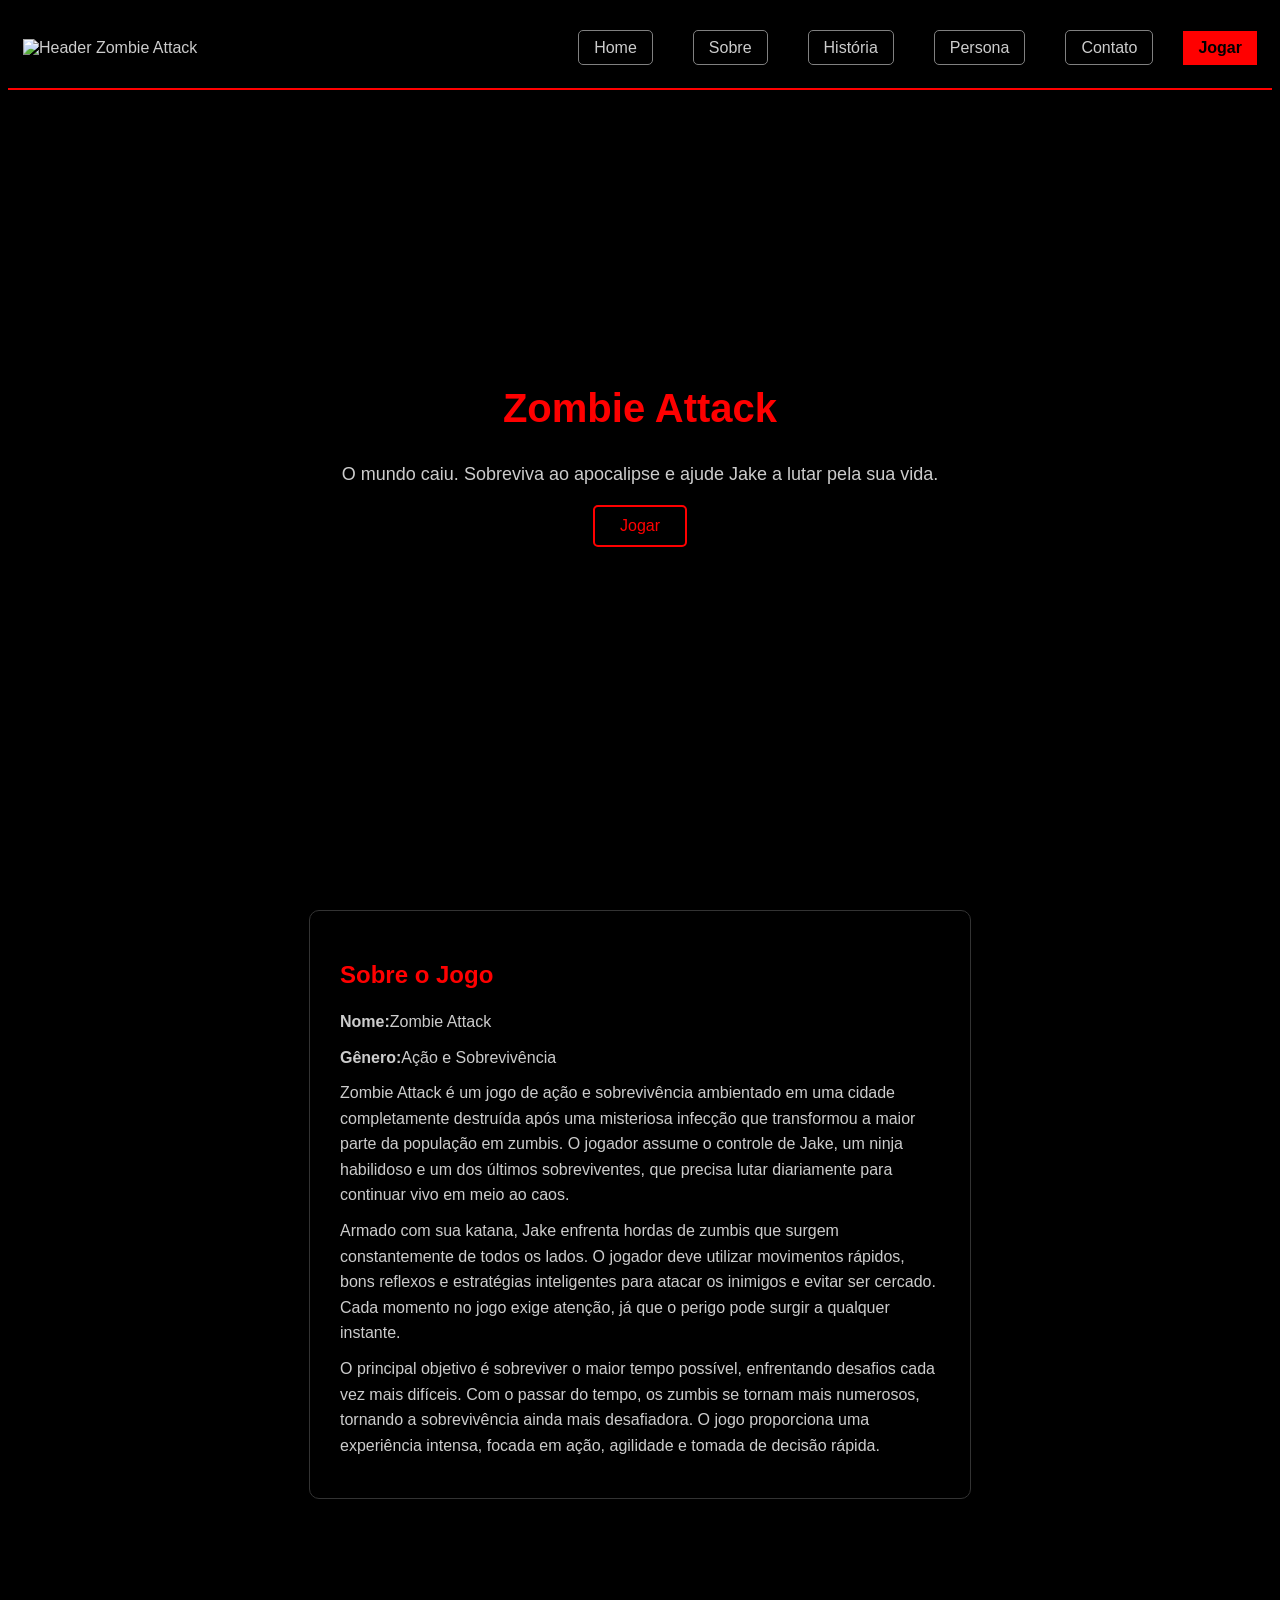
==== index.html @ d83b99c0 "Add files via upload" ====
<!DOCTYPE html>
<html lang="pt-br">
<head>
    <meta charset="UTF-8">
    <meta name="viewport" content="width=device-width, initial-scale=1.0">
    <title>Zombie Attack</title>
    <link rel="stylesheet" href="style.css">
    <link rel="icon" href="imgs/logoo4.png">
</head>
<body>
    <header>
        <nav>
            <img src="imgs/header.png" alt="Header Zombie Attack" class="logo">
            <ul>
                <li><a href="#home">Home</a></li>
                <li><a href="#sobre">Sobre</a></li>
                <li><a href="#historia">História</a></li>
                <li><a href="#persona">Persona</a></li>
                <li><a href="#contato">Contato</a></li>
            </ul>
            <a href="jogo" class="jogar">Jogar</a>
        </nav>
    </header>
    <section id="home">
        <div class="home-cont">
            <h1>Zombie Attack</h1>
            <p>O mundo caiu. Sobreviva ao apocalipse e ajude Jake a lutar pela sua vida. </p>
            <a href="#" class="bt-jogar">Jogar</a>
        </div>
    </section>
    <section id="sobre">
        <div class="sobre-cs">
            <h2>Sobre o Jogo</h2>
            <p><strong>Nome:</strong>Zombie Attack</p>
            <p><strong>Gênero:</strong>Ação e Sobrevivência</p>

            <p> Zombie Attack é um jogo de ação e sobrevivência ambientado em uma cidade completamente destruída após uma misteriosa infecção que transformou a maior parte da população em zumbis. O jogador assume o controle de Jake, um ninja habilidoso e um dos últimos sobreviventes, que precisa lutar diariamente para continuar vivo em meio ao caos.
</p>
            <p>Armado com sua katana, Jake enfrenta hordas de zumbis que surgem constantemente de todos os lados. O jogador deve utilizar movimentos rápidos, bons reflexos e estratégias inteligentes para atacar os inimigos e evitar ser cercado. Cada momento no jogo exige atenção, já que o perigo pode surgir a qualquer instante.</p>
            <p>O principal objetivo é sobreviver o maior tempo possível, enfrentando desafios cada vez mais difíceis. Com o passar do tempo, os zumbis se tornam mais numerosos, tornando a sobrevivência ainda mais desafiadora. O jogo proporciona uma experiência intensa, focada em ação, agilidade e tomada de decisão rápida.</p>
        </div>
    </section>
</body>
</html>
---- style.css ----
body {
    background-color: black;
    color: #cccccc;
    font-family: Arial, Helvetica, sans-serif;
}
nav {
    display: flex;
    justify-content: flex-end;
    padding: 20px;
    align-items: center;
    gap: 30px;
    border-bottom: 2px solid red;
    padding: 15px;
}
ul {
    display: flex;
    list-style: none;
    gap: 40px;
    padding: 0;
    align-items: center;
    list-style: none;
    margin-left: auto;

    li {
        a {
            border: 1px solid grey;
            color: #cccccc;
            text-decoration: none;
            padding: 8px 15px;
            border-radius: 5px;

            transition: 0.3s;
        }
    }
}

.jogar {
    text-decoration: none;
    color: black;
    font-family: Arial, Helvetica, sans-serif;
    border: none;
    background-color: red;
    padding: 8px 15px;
    font-weight: bold;
    transition: 0.3s;
    
}
.jogar:hover {
    background-color: red;
    transform: scale(1.5);
    box-shadow: 0 0 15px red;
    transform: scale(1.1);

}
.logo {
    width: 15%;
}

ul li a:hover {
    background-color: red;
    color: black;
    box-shadow: 0 0 10px red;
}

#home {
    display: flex;
    justify-content: center;
    align-items: center;
    text-align: center;
    background-color: black;
    height: 80vh;
}
.home-cont h1 {
    font-size: 40px;
    color: red;
}
.home-cont p {
    color: #ccc;
    margin: 20px 0;
    font-size: 18px;
}

.bt-jogar {
    display: inline-block;
    padding: 10px 25px;
    color: red;
    border: 2px solid red;
    text-decoration: none;
    border-radius: 5px;
    transition: 0.3s;
}
 
.bt-jogar:hover {
    background-color: red;
    color: black;
    box-shadow: 0 0 15px red;

}

#sobre {
    padding: 100px 20px;
    display: flex;
    justify-content: center;
}

.sobre-cs {
    max-width: 600px;
    background-color: black;
    padding: 30px;
    border-radius: 10px;
    border: 1px solid #333;
}

.sobre-cs h2 {
    color: red;
    margin-bottom: 20px;
}
.sobre-cs p {
    color: #ccc;
    margin: 10px 0;
    line-height: 1.6;
}
.sobre-cs:hover {
    border: 1px solid red;
    transition: 0.3s;
}
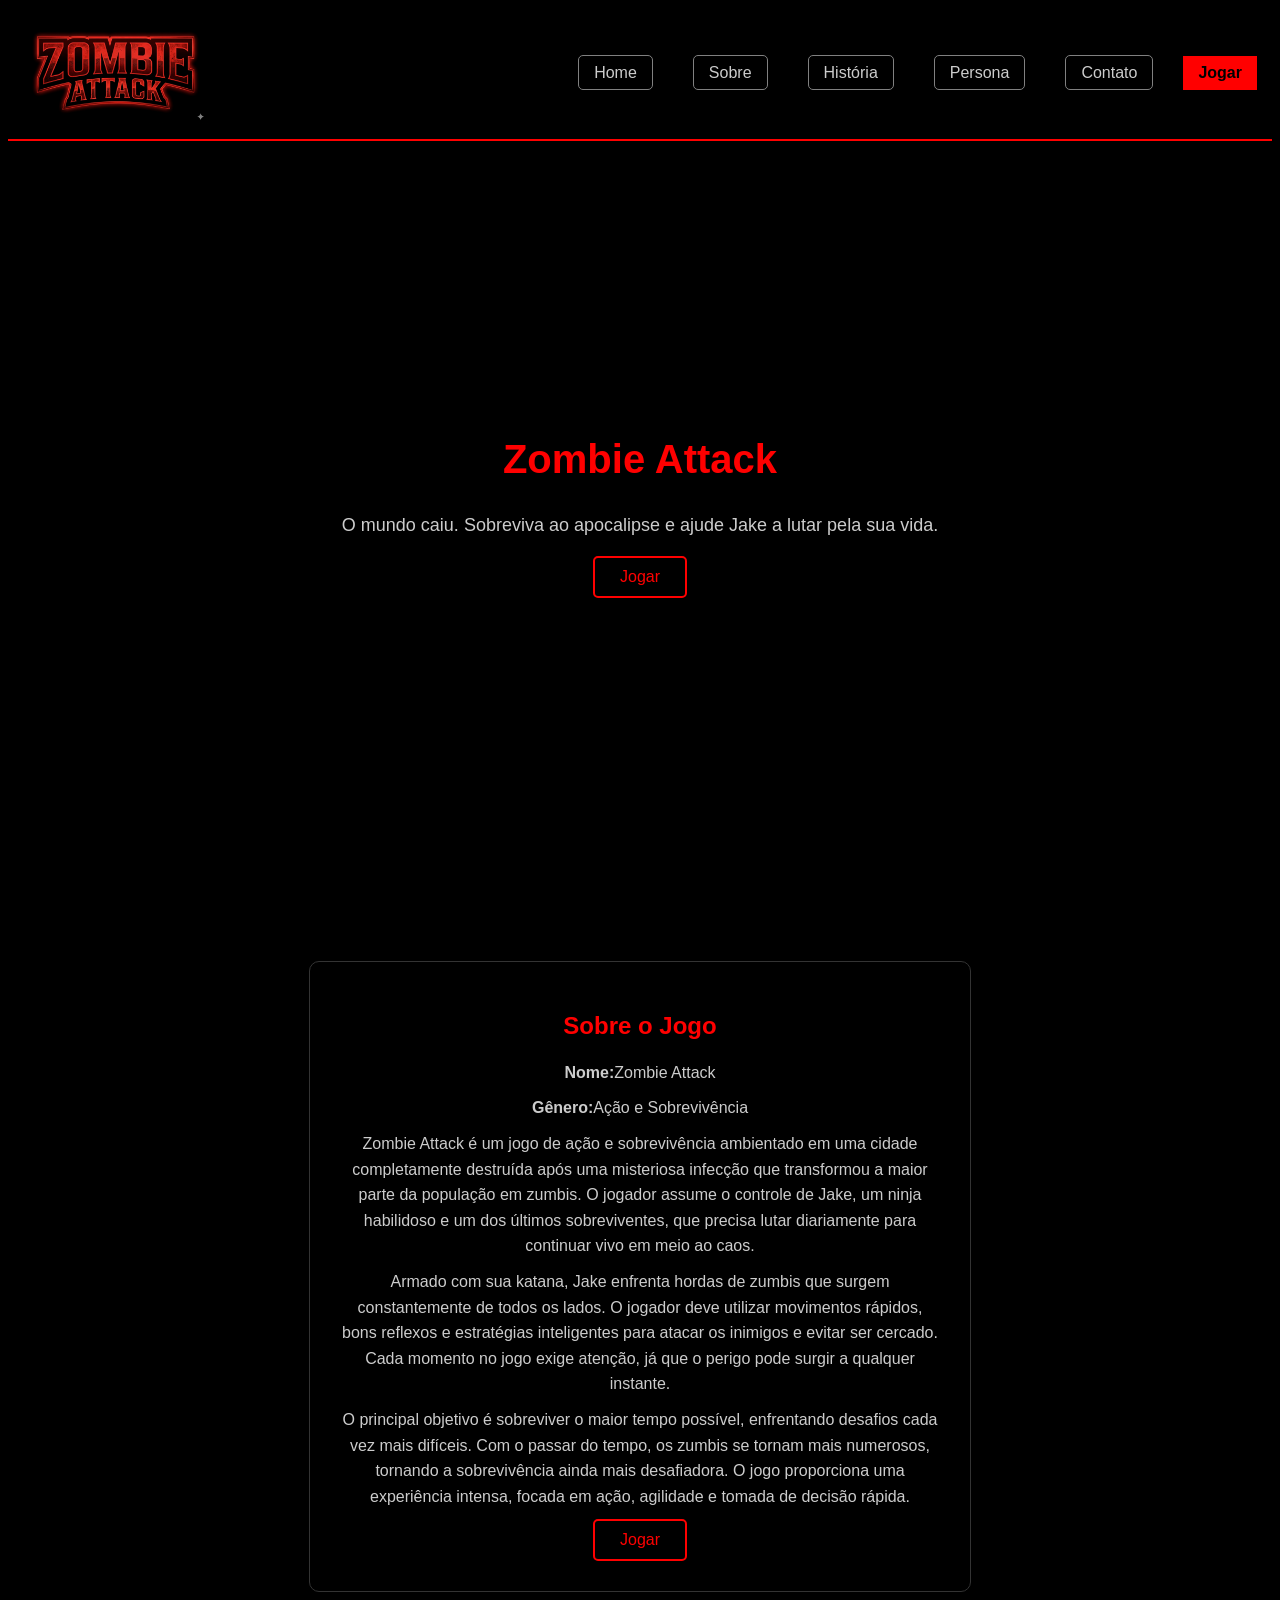
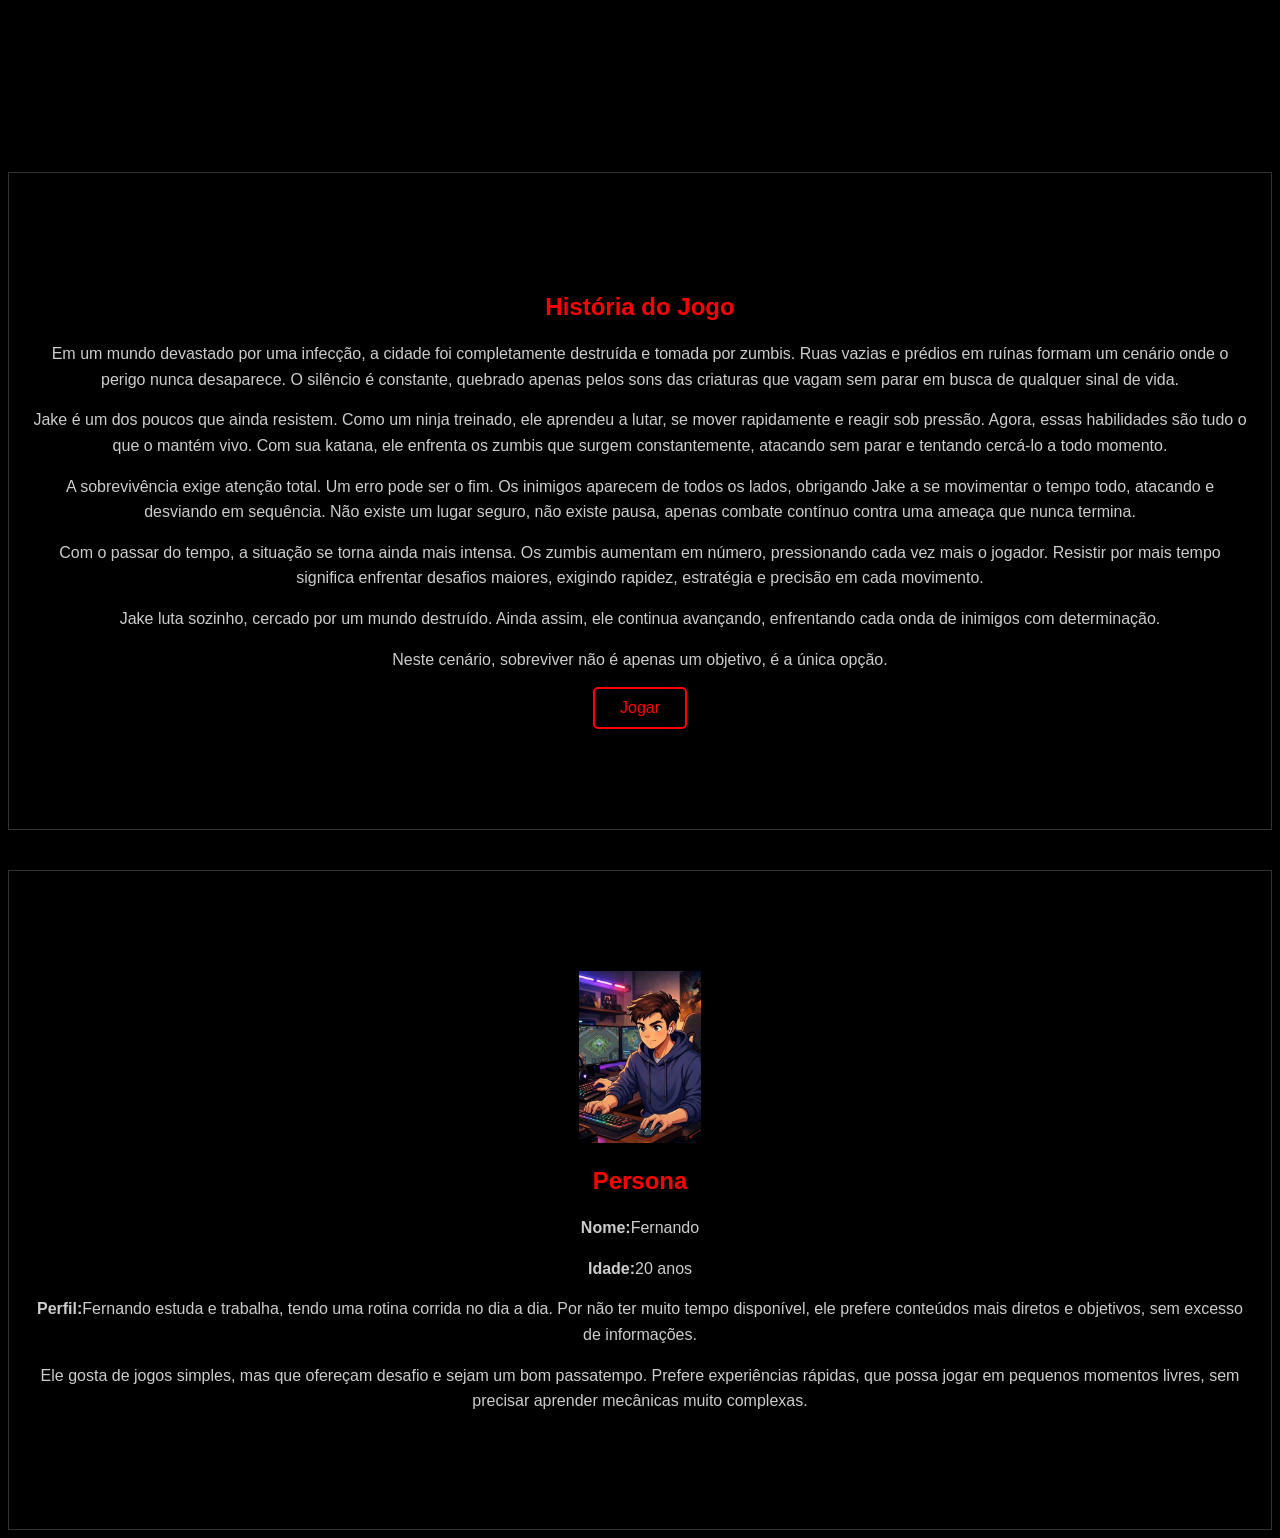
==== commit 49ebf05b: "primeiro commit" ====
--- a/index.html
+++ b/index.html
@@ -1,44 +1,70 @@
-<!DOCTYPE html>
-<html lang="pt-br">
-<head>
-    <meta charset="UTF-8">
-    <meta name="viewport" content="width=device-width, initial-scale=1.0">
-    <title>Zombie Attack</title>
-    <link rel="stylesheet" href="style.css">
-    <link rel="icon" href="imgs/logoo4.png">
-</head>
-<body>
-    <header>
-        <nav>
-            <img src="imgs/header.png" alt="Header Zombie Attack" class="logo">
-            <ul>
-                <li><a href="#home">Home</a></li>
-                <li><a href="#sobre">Sobre</a></li>
-                <li><a href="#historia">História</a></li>
-                <li><a href="#persona">Persona</a></li>
-                <li><a href="#contato">Contato</a></li>
-            </ul>
-            <a href="jogo" class="jogar">Jogar</a>
-        </nav>
-    </header>
-    <section id="home">
-        <div class="home-cont">
-            <h1>Zombie Attack</h1>
-            <p>O mundo caiu. Sobreviva ao apocalipse e ajude Jake a lutar pela sua vida. </p>
-            <a href="#" class="bt-jogar">Jogar</a>
-        </div>
-    </section>
-    <section id="sobre">
-        <div class="sobre-cs">
-            <h2>Sobre o Jogo</h2>
-            <p><strong>Nome:</strong>Zombie Attack</p>
-            <p><strong>Gênero:</strong>Ação e Sobrevivência</p>
-
-            <p> Zombie Attack é um jogo de ação e sobrevivência ambientado em uma cidade completamente destruída após uma misteriosa infecção que transformou a maior parte da população em zumbis. O jogador assume o controle de Jake, um ninja habilidoso e um dos últimos sobreviventes, que precisa lutar diariamente para continuar vivo em meio ao caos.
-</p>
-            <p>Armado com sua katana, Jake enfrenta hordas de zumbis que surgem constantemente de todos os lados. O jogador deve utilizar movimentos rápidos, bons reflexos e estratégias inteligentes para atacar os inimigos e evitar ser cercado. Cada momento no jogo exige atenção, já que o perigo pode surgir a qualquer instante.</p>
-            <p>O principal objetivo é sobreviver o maior tempo possível, enfrentando desafios cada vez mais difíceis. Com o passar do tempo, os zumbis se tornam mais numerosos, tornando a sobrevivência ainda mais desafiadora. O jogo proporciona uma experiência intensa, focada em ação, agilidade e tomada de decisão rápida.</p>
-        </div>
-    </section>
-</body>
+<!DOCTYPE html>
+<html lang="pt-br">
+<head>
+    <meta charset="UTF-8">
+    <meta name="viewport" content="width=device-width, initial-scale=1.0">
+    <title>Zombie Attack</title>
+    <link rel="stylesheet" href="style.css">
+    <link rel="icon" href="imgs/logoo4.png">
+</head>
+<body>
+    <header>
+        <nav>
+            <img src="imgs/header.png" alt="Header Zombie Attack" class="logo">
+            <ul>
+                <li><a href="#home">Home</a></li>
+                <li><a href="#sobre">Sobre</a></li>
+                <li><a href="#historia">História</a></li>
+                <li><a href="#persona">Persona</a></li>
+                <li><a href="#contato">Contato</a></li>
+            </ul>
+            <a href="jogo" class="jogar">Jogar</a>
+        </nav>
+    </header>
+    <section id="home">
+        <div class="home-cont">
+            <h1>Zombie Attack</h1>
+            <p>O mundo caiu. Sobreviva ao apocalipse e ajude Jake a lutar pela sua vida. </p>
+            <a href="#" class="bt-jogar">Jogar</a>
+        </div>
+    </section>
+    <section id="sobre">
+        <div class="sobre-cs">
+            <h2>Sobre o Jogo</h2>
+            <p><strong>Nome:</strong>Zombie Attack</p>
+            <p><strong>Gênero:</strong>Ação e Sobrevivência</p>
+
+            <p> Zombie Attack é um jogo de ação e sobrevivência ambientado em uma cidade completamente destruída após uma misteriosa infecção que transformou a maior parte da população em zumbis. O jogador assume o controle de Jake, um ninja habilidoso e um dos últimos sobreviventes, que precisa lutar diariamente para continuar vivo em meio ao caos.
+</p>
+            <p>Armado com sua katana, Jake enfrenta hordas de zumbis que surgem constantemente de todos os lados. O jogador deve utilizar movimentos rápidos, bons reflexos e estratégias inteligentes para atacar os inimigos e evitar ser cercado. Cada momento no jogo exige atenção, já que o perigo pode surgir a qualquer instante.</p>
+            <p>O principal objetivo é sobreviver o maior tempo possível, enfrentando desafios cada vez mais difíceis. Com o passar do tempo, os zumbis se tornam mais numerosos, tornando a sobrevivência ainda mais desafiadora. O jogo proporciona uma experiência intensa, focada em ação, agilidade e tomada de decisão rápida.</p>
+            <a href="#" class="bt-jogar">Jogar</a>
+        </div>
+        </section>
+        <section id="historia">
+            <div class="historia-cont">
+                <h2>História do Jogo</h2>
+                <p>Em um mundo devastado por uma infecção, a cidade foi completamente destruída e tomada por zumbis. Ruas vazias e prédios em ruínas formam um cenário onde o perigo nunca desaparece. O silêncio é constante, quebrado apenas pelos sons das criaturas que vagam sem parar em busca de qualquer sinal de vida.</p>
+                <p>Jake é um dos poucos que ainda resistem. Como um ninja treinado, ele aprendeu a lutar, se mover rapidamente e reagir sob pressão. Agora, essas habilidades são tudo o que o mantém vivo. Com sua katana, ele enfrenta os zumbis que surgem constantemente, atacando sem parar e tentando cercá-lo a todo momento.</p>
+                <p>A sobrevivência exige atenção total. Um erro pode ser o fim. Os inimigos aparecem de todos os lados, obrigando Jake a se movimentar o tempo todo, atacando e desviando em sequência. Não existe um lugar seguro, não existe pausa, apenas combate contínuo contra uma ameaça que nunca termina.</p>
+                <p>Com o passar do tempo, a situação se torna ainda mais intensa. Os zumbis aumentam em número, pressionando cada vez mais o jogador. Resistir por mais tempo significa enfrentar desafios maiores, exigindo rapidez, estratégia e precisão em cada movimento.</p>
+                <p>Jake luta sozinho, cercado por um mundo destruído. Ainda assim, ele continua avançando, enfrentando cada onda de inimigos com determinação.</p>
+                <p>Neste cenário, sobreviver não é apenas um objetivo, é a única opção.</p>
+                <a href="#" class="bt-jogar">Jogar</a>
+            </div>
+        </section>
+
+        <section id="persona">
+            <div class="persona-cont">
+                <img src="imgs/persona.jpeg" alt="Foto da Persona">
+                <h2>Persona</h2>
+
+                <p><strong>Nome:</strong>Fernando</p>
+                <p><strong>Idade:</strong>20 anos</p>
+                <p><strong>Perfil:</strong>Fernando estuda e trabalha, tendo uma rotina corrida no dia a dia. Por não ter muito tempo disponível, ele prefere conteúdos mais diretos e objetivos, sem excesso de informações.</p>
+                <p>Ele gosta de jogos simples, mas que ofereçam desafio e sejam um bom passatempo. Prefere experiências rápidas, que possa jogar em pequenos momentos livres, sem precisar aprender mecânicas muito complexas.</p>
+            </div>
+        </section>
+    
+</body>
 </html>
--- a/style.css
+++ b/style.css
@@ -1,126 +1,173 @@
-body {
-    background-color: black;
-    color: #cccccc;
-    font-family: Arial, Helvetica, sans-serif;
-}
-nav {
-    display: flex;
-    justify-content: flex-end;
-    padding: 20px;
-    align-items: center;
-    gap: 30px;
-    border-bottom: 2px solid red;
-    padding: 15px;
-}
-ul {
-    display: flex;
-    list-style: none;
-    gap: 40px;
-    padding: 0;
-    align-items: center;
-    list-style: none;
-    margin-left: auto;
-
-    li {
-        a {
-            border: 1px solid grey;
-            color: #cccccc;
-            text-decoration: none;
-            padding: 8px 15px;
-            border-radius: 5px;
-
-            transition: 0.3s;
-        }
-    }
-}
-
-.jogar {
-    text-decoration: none;
-    color: black;
-    font-family: Arial, Helvetica, sans-serif;
-    border: none;
-    background-color: red;
-    padding: 8px 15px;
-    font-weight: bold;
-    transition: 0.3s;
-    
-}
-.jogar:hover {
-    background-color: red;
-    transform: scale(1.5);
-    box-shadow: 0 0 15px red;
-    transform: scale(1.1);
-
-}
-.logo {
-    width: 15%;
-}
-
-ul li a:hover {
-    background-color: red;
-    color: black;
-    box-shadow: 0 0 10px red;
-}
-
-#home {
-    display: flex;
-    justify-content: center;
-    align-items: center;
-    text-align: center;
-    background-color: black;
-    height: 80vh;
-}
-.home-cont h1 {
-    font-size: 40px;
-    color: red;
-}
-.home-cont p {
-    color: #ccc;
-    margin: 20px 0;
-    font-size: 18px;
-}
-
-.bt-jogar {
-    display: inline-block;
-    padding: 10px 25px;
-    color: red;
-    border: 2px solid red;
-    text-decoration: none;
-    border-radius: 5px;
-    transition: 0.3s;
-}
- 
-.bt-jogar:hover {
-    background-color: red;
-    color: black;
-    box-shadow: 0 0 15px red;
-
-}
-
-#sobre {
-    padding: 100px 20px;
-    display: flex;
-    justify-content: center;
-}
-
-.sobre-cs {
-    max-width: 600px;
-    background-color: black;
-    padding: 30px;
-    border-radius: 10px;
-    border: 1px solid #333;
-}
-
-.sobre-cs h2 {
-    color: red;
-    margin-bottom: 20px;
-}
-.sobre-cs p {
-    color: #ccc;
-    margin: 10px 0;
-    line-height: 1.6;
-}
-.sobre-cs:hover {
-    border: 1px solid red;
-    transition: 0.3s;
-}+body {
+    background-color: black;
+    color: #cccccc;
+    font-family: Arial, Helvetica, sans-serif;
+}
+nav {
+    display: flex;
+    justify-content: flex-end;
+    padding: 20px;
+    align-items: center;
+    gap: 30px;
+    border-bottom: 2px solid red;
+    padding: 15px;
+}
+ul {
+    display: flex;
+    list-style: none;
+    gap: 40px;
+    padding: 0;
+    align-items: center;
+    list-style: none;
+    margin-left: auto;
+
+    li {
+        a {
+            border: 1px solid grey;
+            color: #cccccc;
+            text-decoration: none;
+            padding: 8px 15px;
+            border-radius: 5px;
+
+            transition: 0.3s;
+        }
+    }
+}
+
+.jogar {
+    text-decoration: none;
+    color: black;
+    font-family: Arial, Helvetica, sans-serif;
+    border: none;
+    background-color: red;
+    padding: 8px 15px;
+    font-weight: bold;
+    transition: 0.3s;
+    
+}
+.jogar:hover {
+    background-color: red;
+    transform: scale(1.5);
+    box-shadow: 0 0 15px red;
+    transform: scale(1.1);
+
+}
+.logo {
+    width: 15%;
+}
+
+ul li a:hover {
+    background-color: red;
+    color: black;
+    box-shadow: 0 0 10px red;
+}
+
+#home {
+    display: flex;
+    justify-content: center;
+    align-items: center;
+    text-align: center;
+    background-color: black;
+    height: 80vh;
+}
+.home-cont h1 {
+    font-size: 40px;
+    color: red;
+}
+.home-cont p {
+    color: #ccc;
+    margin: 20px 0;
+    font-size: 18px;
+}
+
+.bt-jogar {
+    display: inline-block;
+    padding: 10px 25px;
+    color: red;
+    border: 2px solid red;
+    text-decoration: none;
+    border-radius: 5px;
+    transition: 0.3s;
+}
+ 
+.bt-jogar:hover {
+    background-color: red;
+    color: black;
+    box-shadow: 0 0 15px red;
+
+}
+
+#sobre {
+    padding: 100px 20px;
+    display: flex;
+    flex-direction: column;
+    justify-content: center;
+    text-align: center;
+    align-items: center;
+}
+
+.sobre-cs {
+    max-width: 600px;
+    background-color: black;
+    padding: 30px;
+    border-radius: 10px;
+    border: 1px solid #333;
+    margin-bottom: 40px;
+}
+
+.sobre-cs h2 {
+    color: red;
+    margin-bottom: 20px;
+}
+.sobre-cs p {
+    color: #ccc;
+    margin: 10px 0;
+    line-height: 1.6;
+}
+.sobre-cs:hover {
+    border: 1px solid red;
+    transition: 0.3s;
+}
+
+#historia {
+    padding: 100px 20px;
+    text-align: center;
+    border-top: 1px solid #333;
+    border: 1px solid #333;
+    transition: 0.3s;
+    margin-top: 40px;
+}
+#historia h2 {
+    color: red;
+}
+#historia p {
+    color: #ccc;
+    margin: 15px auto;
+    line-height: 1.6;
+}
+#historia:hover {
+    border: 1px solid red;
+}
+
+#persona {
+    padding: 100px 20px;
+    text-align: center;
+    border-top: 1px solid #333;
+    border: 1px solid #333;
+    transition: 0.3s;
+    margin-top: 40px;
+}
+#persona h2 {
+    color: red;
+}
+#persona p {
+    color: #ccc;
+    margin: 15px auto;
+    line-height: 1.6;
+}
+#persona:hover {
+    border: 1px solid red;
+}
+#persona img {
+    width: 10%;
+}
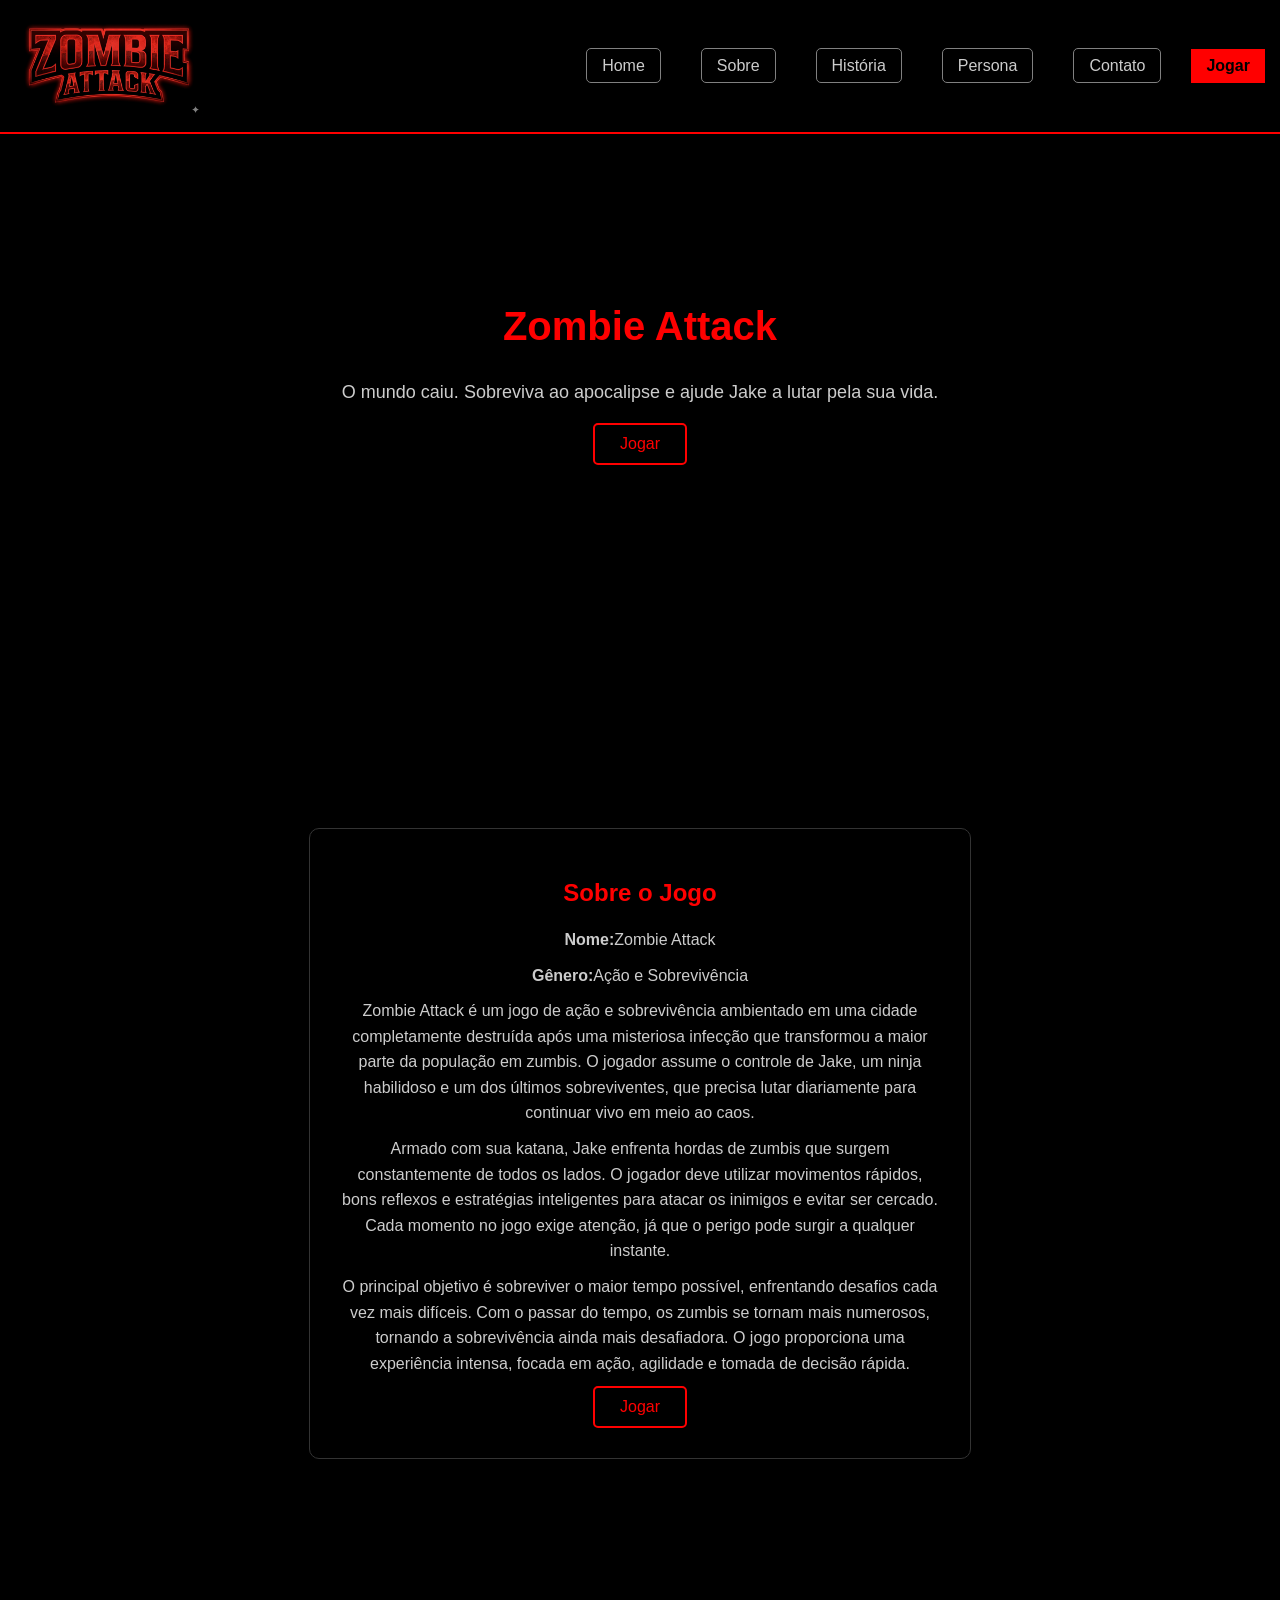
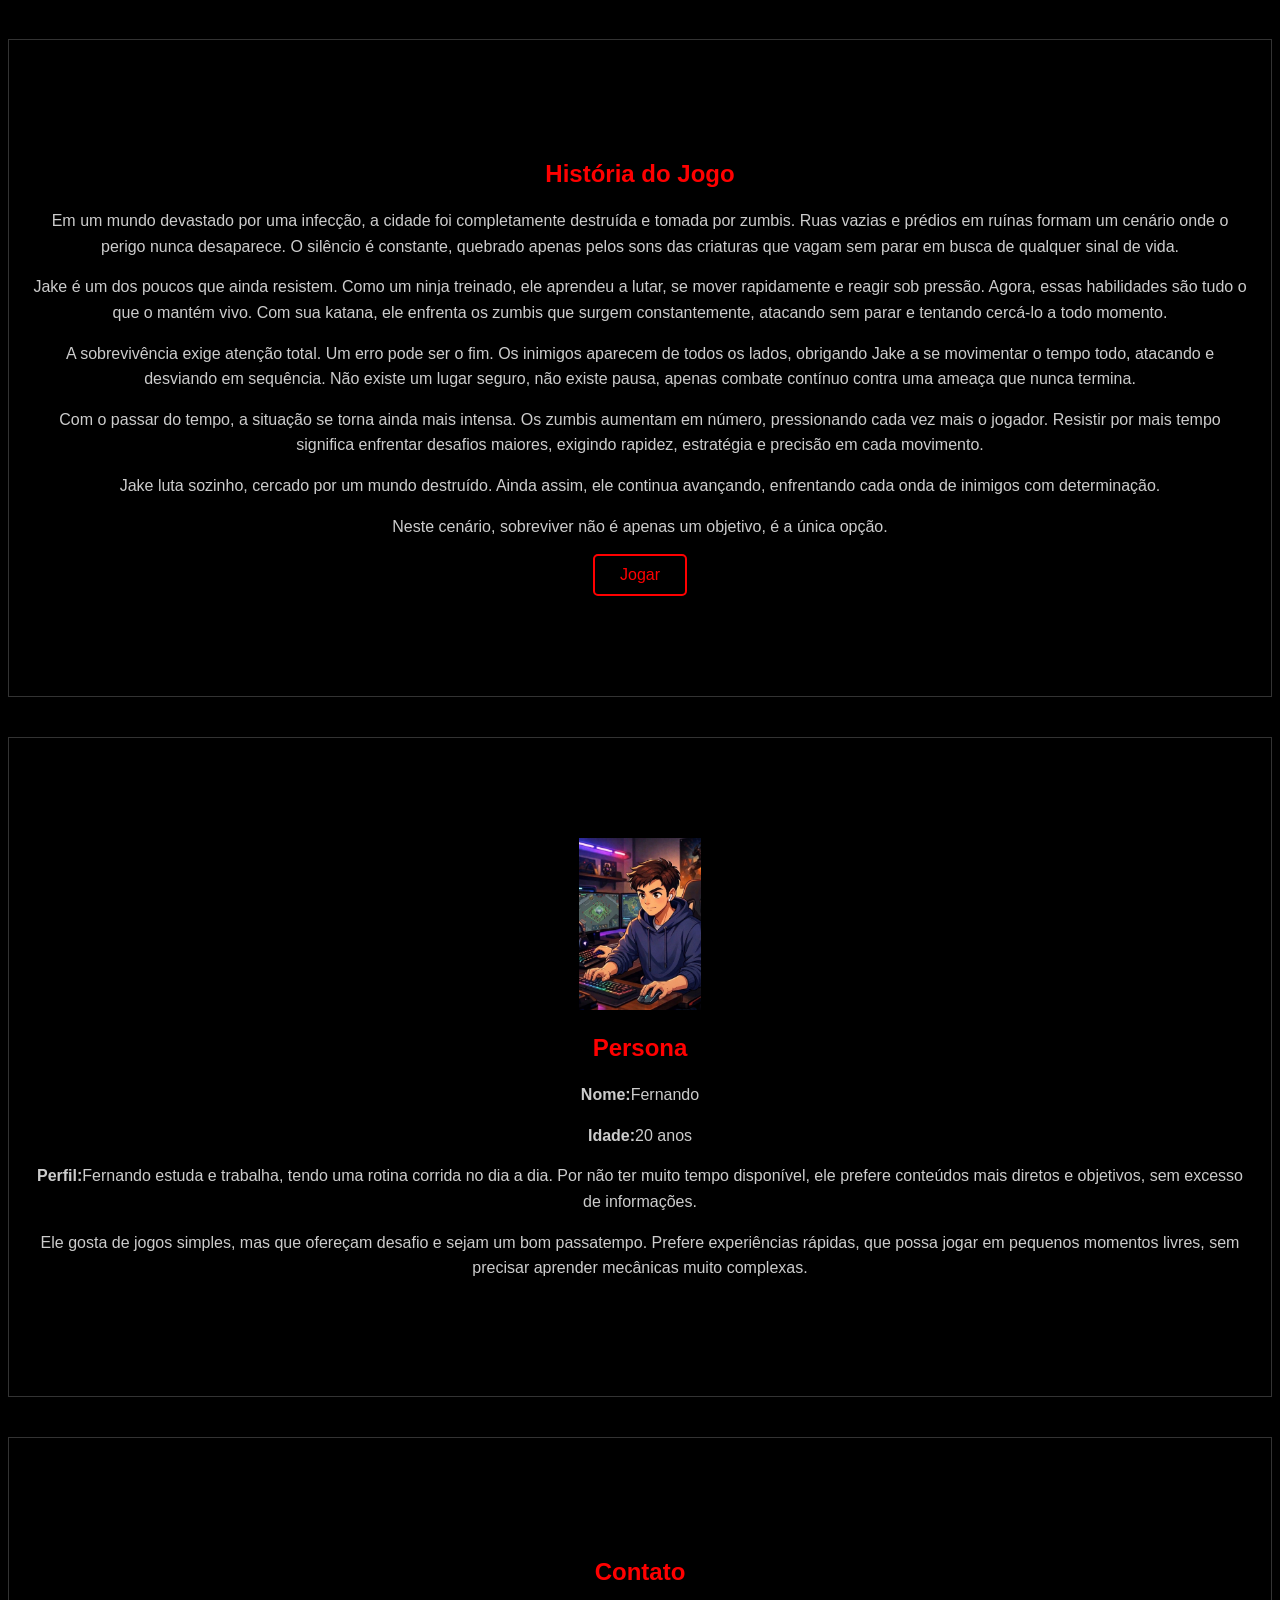
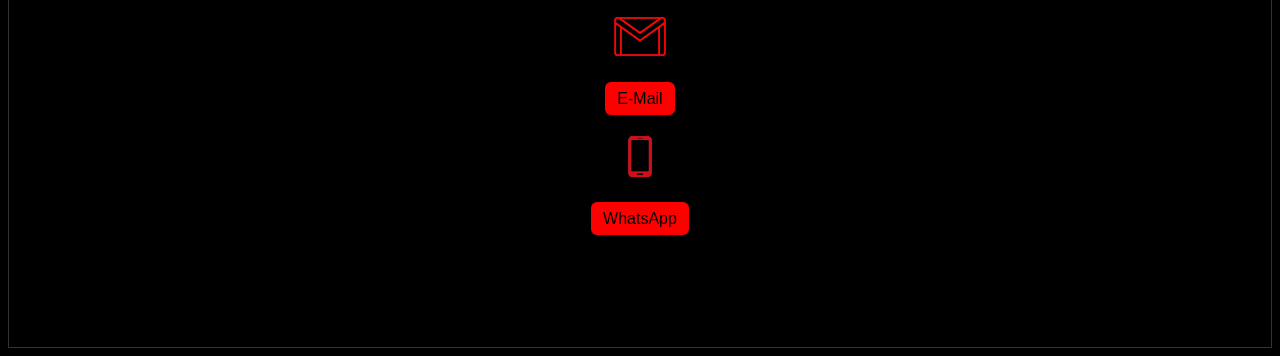
==== commit 52ad85ce: "site completo" ====
--- a/index.html
+++ b/index.html
@@ -65,6 +65,18 @@
                 <p>Ele gosta de jogos simples, mas que ofereçam desafio e sejam um bom passatempo. Prefere experiências rápidas, que possa jogar em pequenos momentos livres, sem precisar aprender mecânicas muito complexas.</p>
             </div>
         </section>
-    
+        <section id="contato">
+            <div class="contato-cont">
+                <h2>Contato</h2>
+                <img src="imgs/logo email.jpg">
+                <div class="email-cont">
+                <p><a href="https://mail.google.com/mail/?view=cm&fs=1&to=theusmilam@gmail.com" target="_blank">E-Mail</a></p>
+            </div>
+            <div class="numero-cont">
+                <img src="imgs/cell logo.png">
+                <p><a href="https://wa.me/5549975586212" target="_blank">WhatsApp</a></p>
+            </div>
+            </div>
+        </section>
 </body>
 </html>
--- a/style.css
+++ b/style.css
@@ -1,7 +1,20 @@
+html {
+    scroll-behavior: smooth;
+}
+
 body {
     background-color: black;
     color: #cccccc;
     font-family: Arial, Helvetica, sans-serif;
+    
+}
+header {
+    position: fixed;
+    top: 0;
+    left: 0;
+    width: 100%;
+    height: 80px;
+    background-color: black;
 }
 nav {
     display: flex;
@@ -11,6 +24,7 @@
     gap: 30px;
     border-bottom: 2px solid red;
     padding: 15px;
+    background-color: black;
 }
 ul {
     display: flex;
@@ -171,3 +185,37 @@
 #persona img {
     width: 10%;
 }
+
+#contato {
+    padding: 100px 20px;
+    text-align: center;
+    border-top: 1px solid #333;
+    border: 1px solid #333;
+    transition: 0.3s;
+    margin-top: 40px;
+}
+#contato h2 {
+    color: red;
+}
+#contato p {
+    color: #ccc;
+    margin: 15px auto;
+    line-height: 1.6;
+
+}
+#contato a {
+    color: black;
+    text-decoration: none;
+    border-radius: 6px;
+    padding: 8px 12px;
+    background: red;
+
+
+}
+#contato:hover {
+    border: 1px solid red;
+}
+#contato img {
+    width: 5%;
+    height: 5%
+}
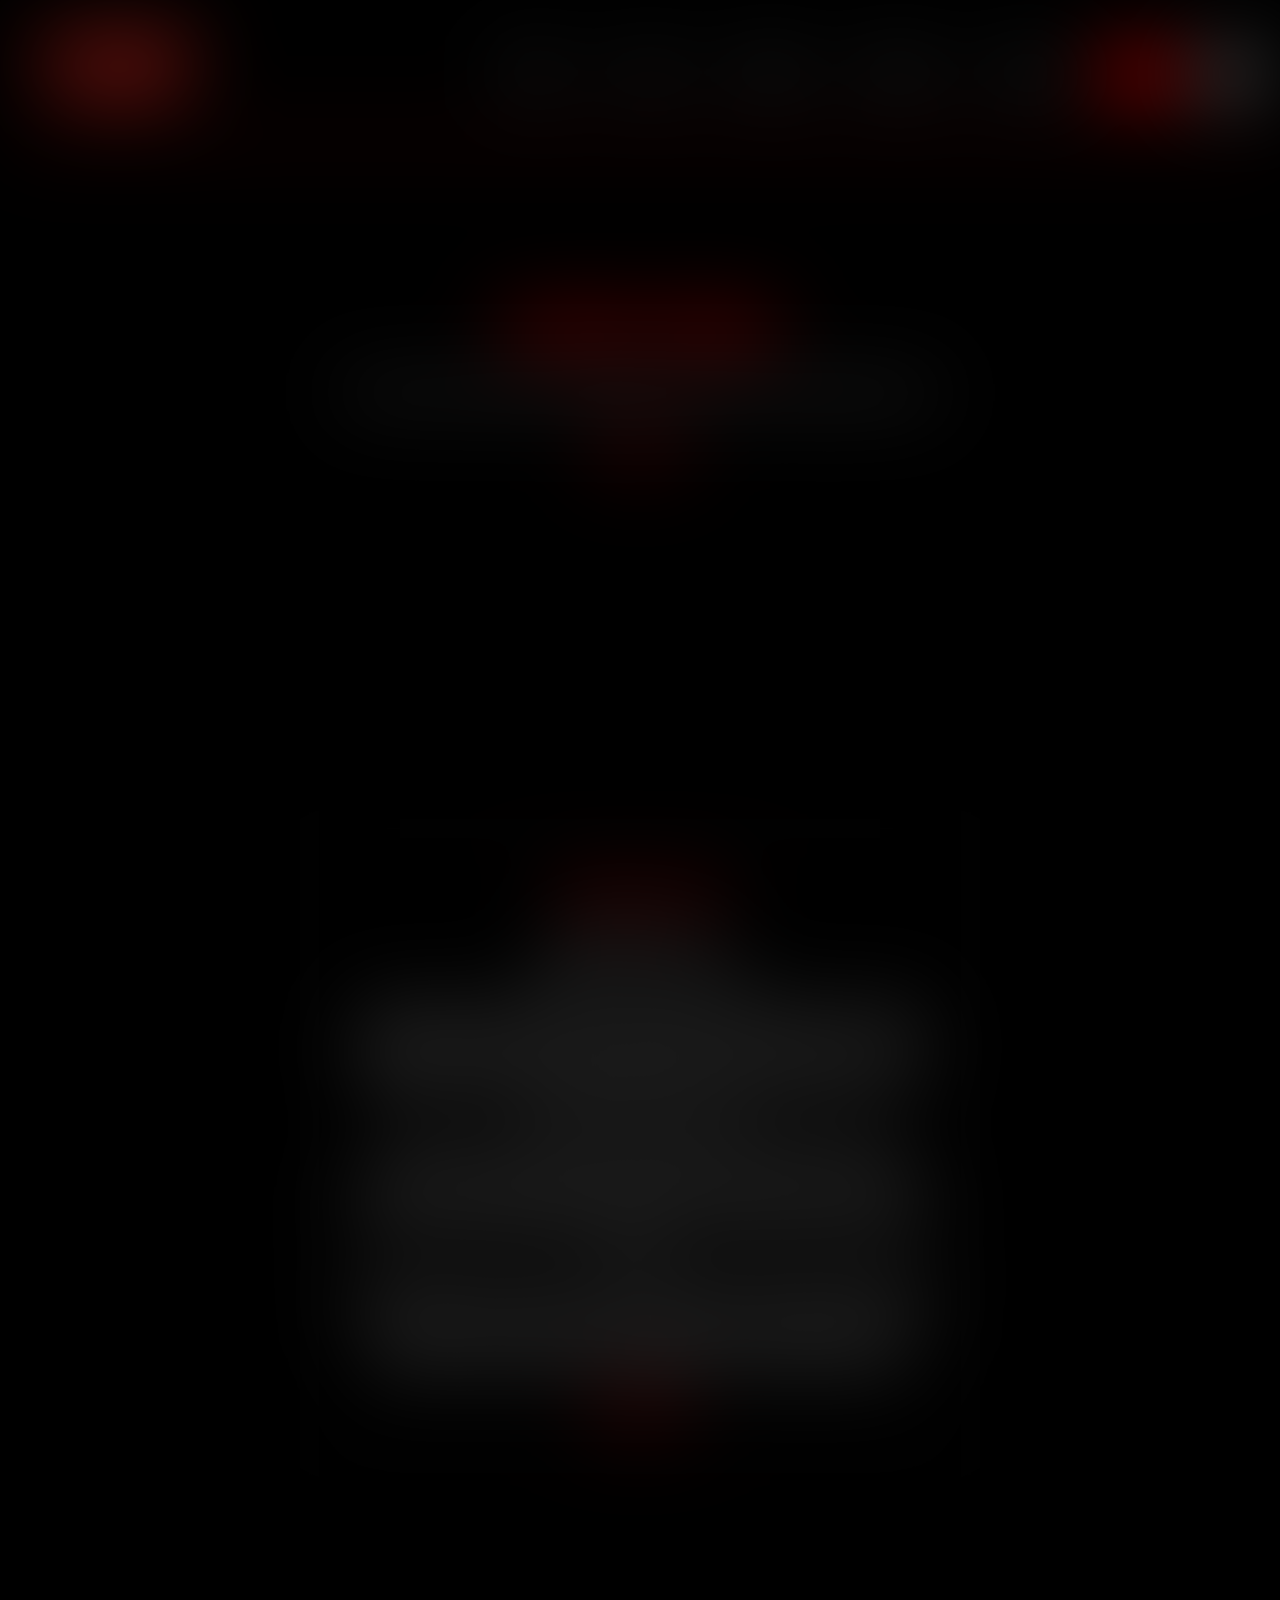
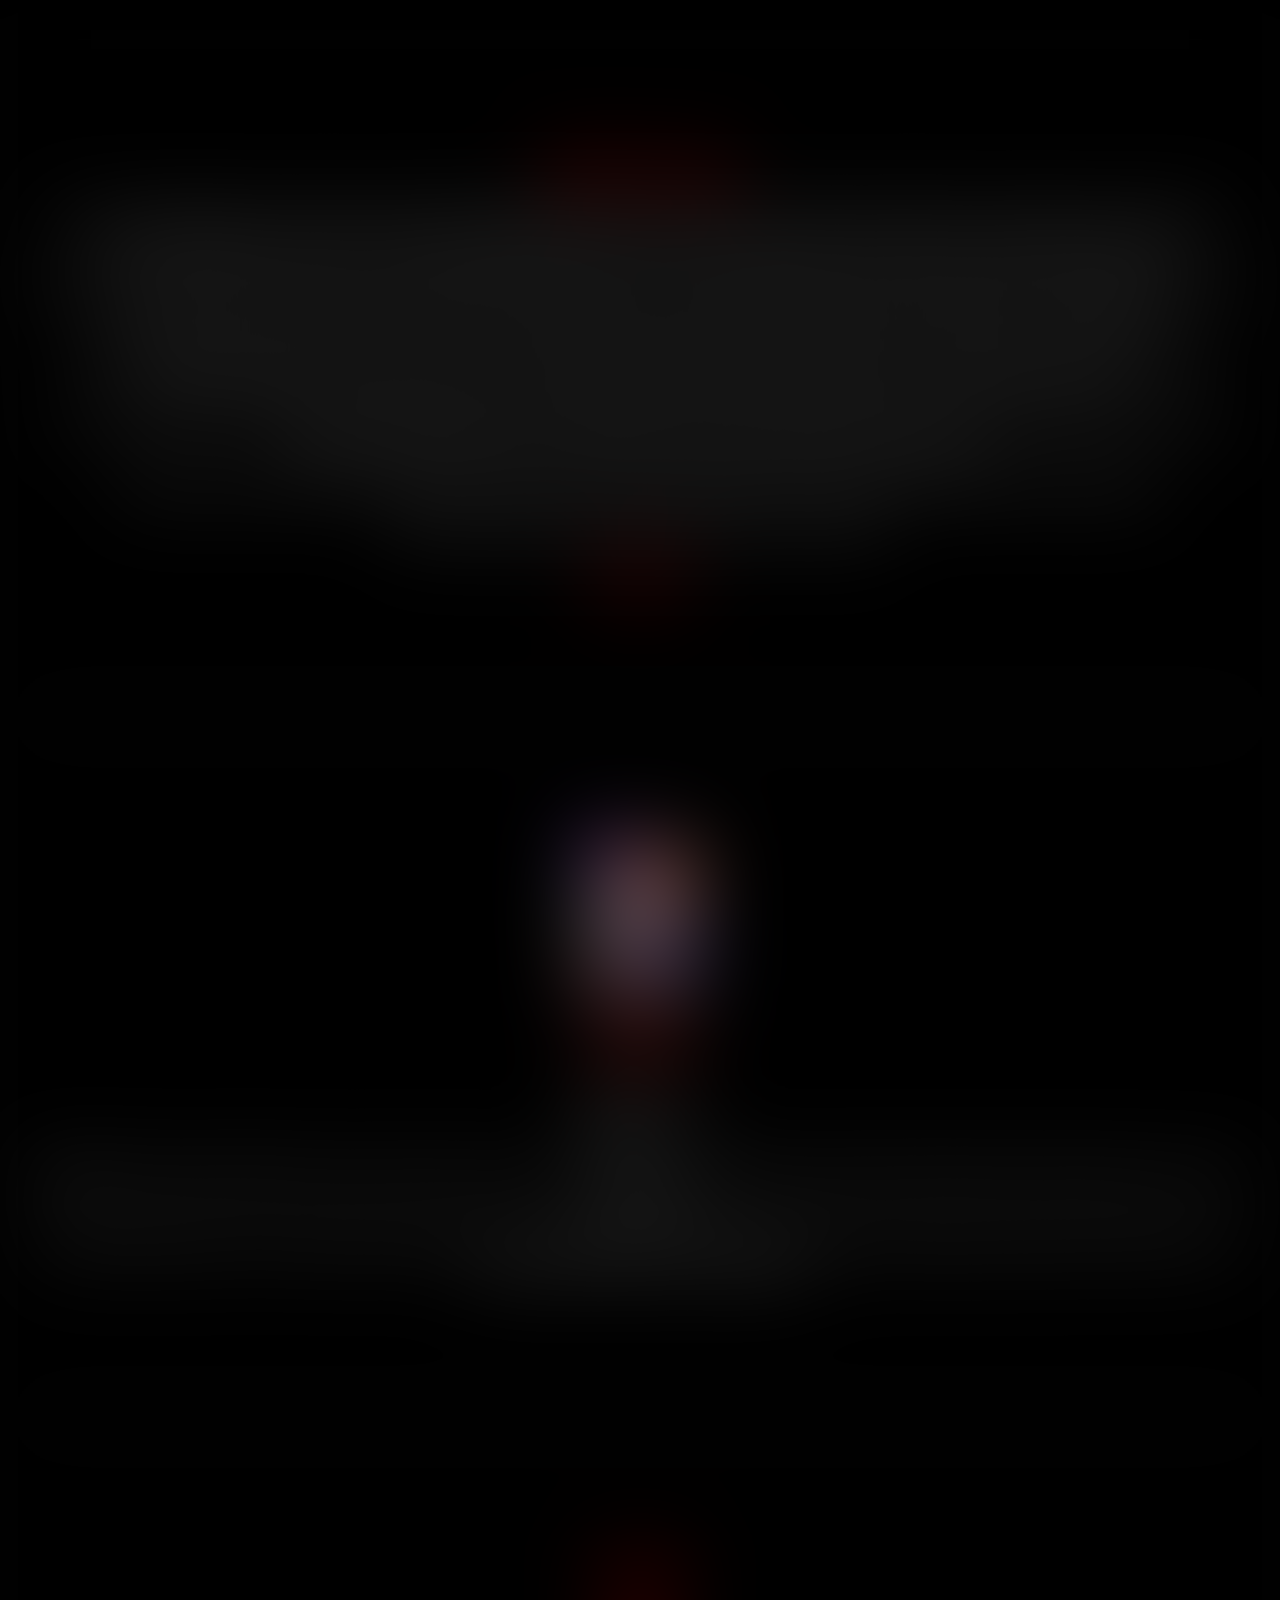
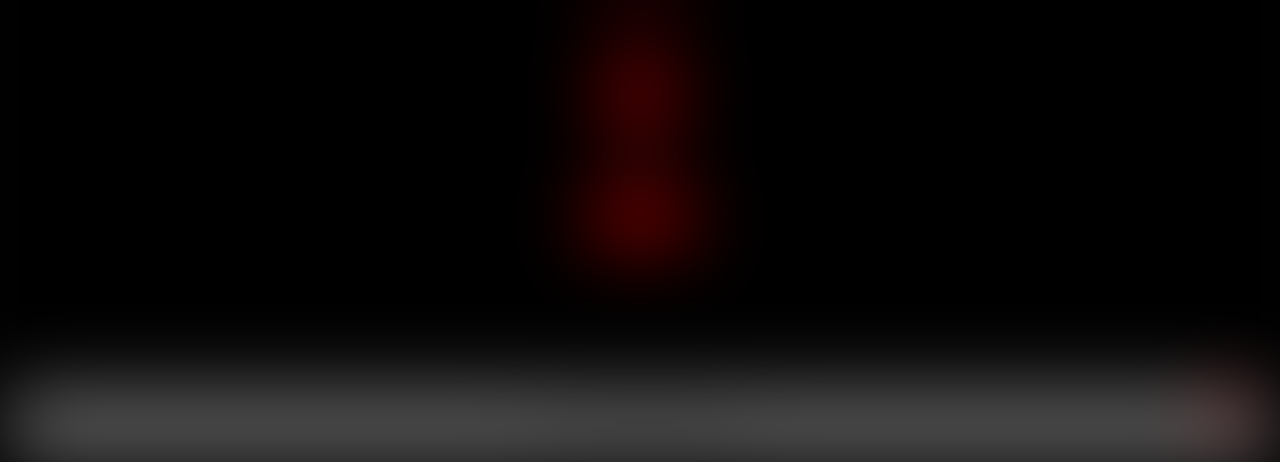
==== commit cf33ef7d: "atualizado" ====
--- a/index.html
+++ b/index.html
@@ -8,6 +8,8 @@
     <link rel="icon" href="imgs/logoo4.png">
 </head>
 <body>
+    <div id="site">
+    <script src="index.js"></script>
     <header>
         <nav>
             <img src="imgs/header.png" alt="Header Zombie Attack" class="logo">
@@ -18,15 +20,24 @@
                 <li><a href="#persona">Persona</a></li>
                 <li><a href="#contato">Contato</a></li>
             </ul>
+
             <a href="jogo" class="jogar">Jogar</a>
+
+            <button onclick="mudarTema()">
+                botao
+            </button>
         </nav>
     </header>
     <section id="home">
+        <div class="seta">
+            <img src="imgs/seta.png" alt="seta para baixo">
+        </div>
         <div class="home-cont">
             <h1>Zombie Attack</h1>
             <p>O mundo caiu. Sobreviva ao apocalipse e ajude Jake a lutar pela sua vida. </p>
             <a href="#" class="bt-jogar">Jogar</a>
         </div>
+        
     </section>
     <section id="sobre">
         <div class="sobre-cs">
@@ -78,5 +89,12 @@
             </div>
             </div>
         </section>
+    </div>
+        <button id="refazer-v" onclick="refazerVerification()" style="display: none;">
+            Refazer Verificação
+        </button>
 </body>
+<footer class="rodape">
+    Desenvolvido por Matheus Milam
+</footer>
 </html>
--- a/style.css
+++ b/style.css
@@ -13,8 +13,8 @@
     top: 0;
     left: 0;
     width: 100%;
-    height: 80px;
-    background-color: black;
+    height: 40px;
+    background-color: inherit;
 }
 nav {
     display: flex;
@@ -24,7 +24,7 @@
     gap: 30px;
     border-bottom: 2px solid red;
     padding: 15px;
-    background-color: black;
+    background-color: inherit;
 }
 ul {
     display: flex;
@@ -38,7 +38,7 @@
     li {
         a {
             border: 1px solid grey;
-            color: #cccccc;
+            color: inherit;
             text-decoration: none;
             padding: 8px 15px;
             border-radius: 5px;
@@ -81,7 +81,7 @@
     justify-content: center;
     align-items: center;
     text-align: center;
-    background-color: black;
+    background-color: inherit;
     height: 80vh;
 }
 .home-cont h1 {
@@ -89,7 +89,7 @@
     color: red;
 }
 .home-cont p {
-    color: #ccc;
+    color: inherit;
     margin: 20px 0;
     font-size: 18px;
 }
@@ -122,7 +122,7 @@
 
 .sobre-cs {
     max-width: 600px;
-    background-color: black;
+    background-color: inherit;
     padding: 30px;
     border-radius: 10px;
     border: 1px solid #333;
@@ -218,4 +218,82 @@
 #contato img {
     width: 5%;
     height: 5%
+}
+
+@media(max-width: 480px) {
+    header {
+        width: 100%;
+        align-items: center;
+        box-sizing: border-box;
+    }
+}
+
+.seta {
+    position: fixed;
+    bottom: 20px;
+    right: 20px;
+    font-size: 40px;
+    color: red;
+    cursor: pointer;
+    animation: subirDescer 1.2s infinite;
+    z-index: 999;
+}
+.seta img {
+    width: 50px;
+    height: auto;
+    display: block;
+}
+@keyframes subirDescer {
+    0% {
+        transform: translateY(0);
+        opacity: 1;
+    }
+    50% {
+        transform: translateY(10px);
+        opacity: 0.6;
+    }
+    100% {
+        transform: translateY(0);
+        opacity: 1;
+    }
+}
+.rodape {
+    text-align: center;
+    padding: 20px;
+    background-color: grey;
+    color: black;
+    font-size: 14px;
+    margin-top: 50px;
+}
+
+body.claro {
+    background-color: white;
+    color: black;
+    transition: 0.4s ease, 0.4s ease;
+    
+}
+
+body.claro header {
+    background-color: white;
+    color: black;
+}
+body.claro #home {
+    background-color: white;
+    color: black;
+}
+body.claro #sobre p {
+    background-color: white;
+    color: black;
+}
+body.claro #historia p {
+    background-color: white;
+    color: black;
+}
+body.claro #persona p {
+    background-color: white;
+    color: black;
+}
+body.claro #contato p {
+    background-color: white;
+    color: black;
 }
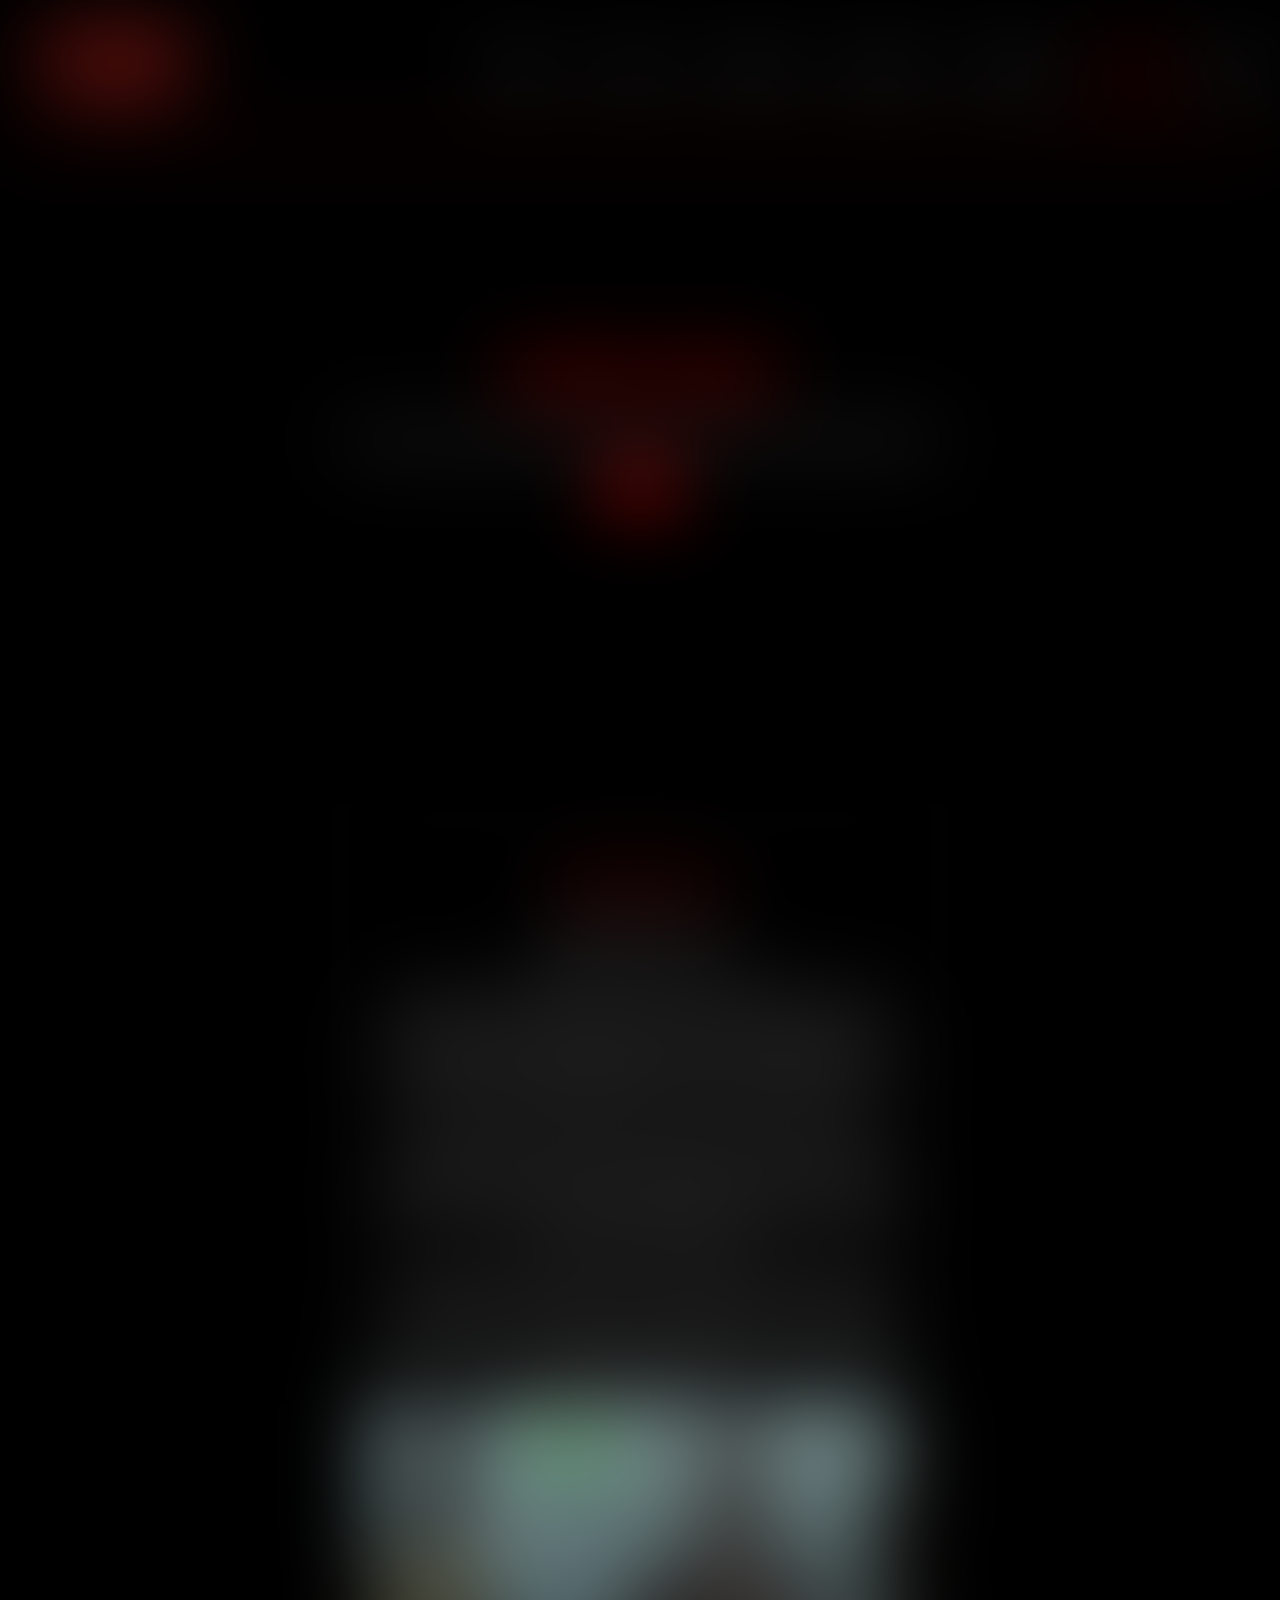
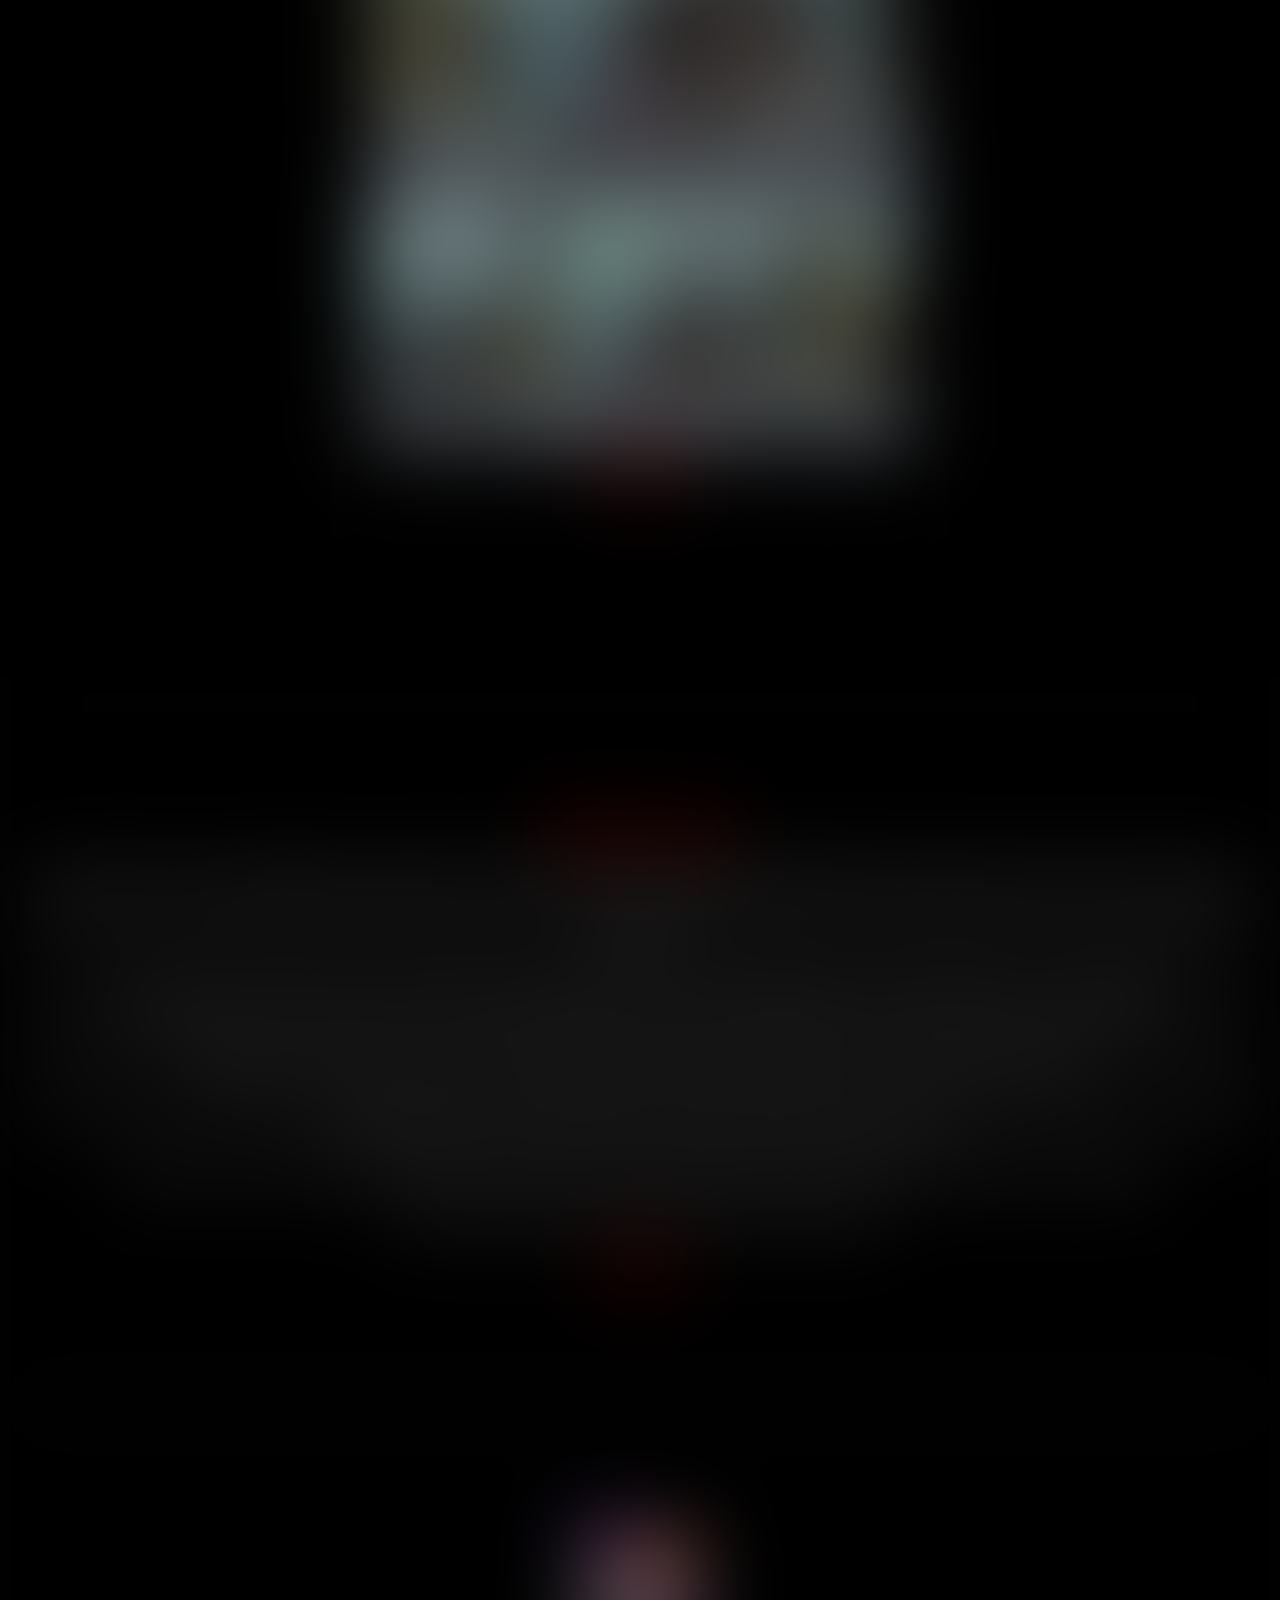
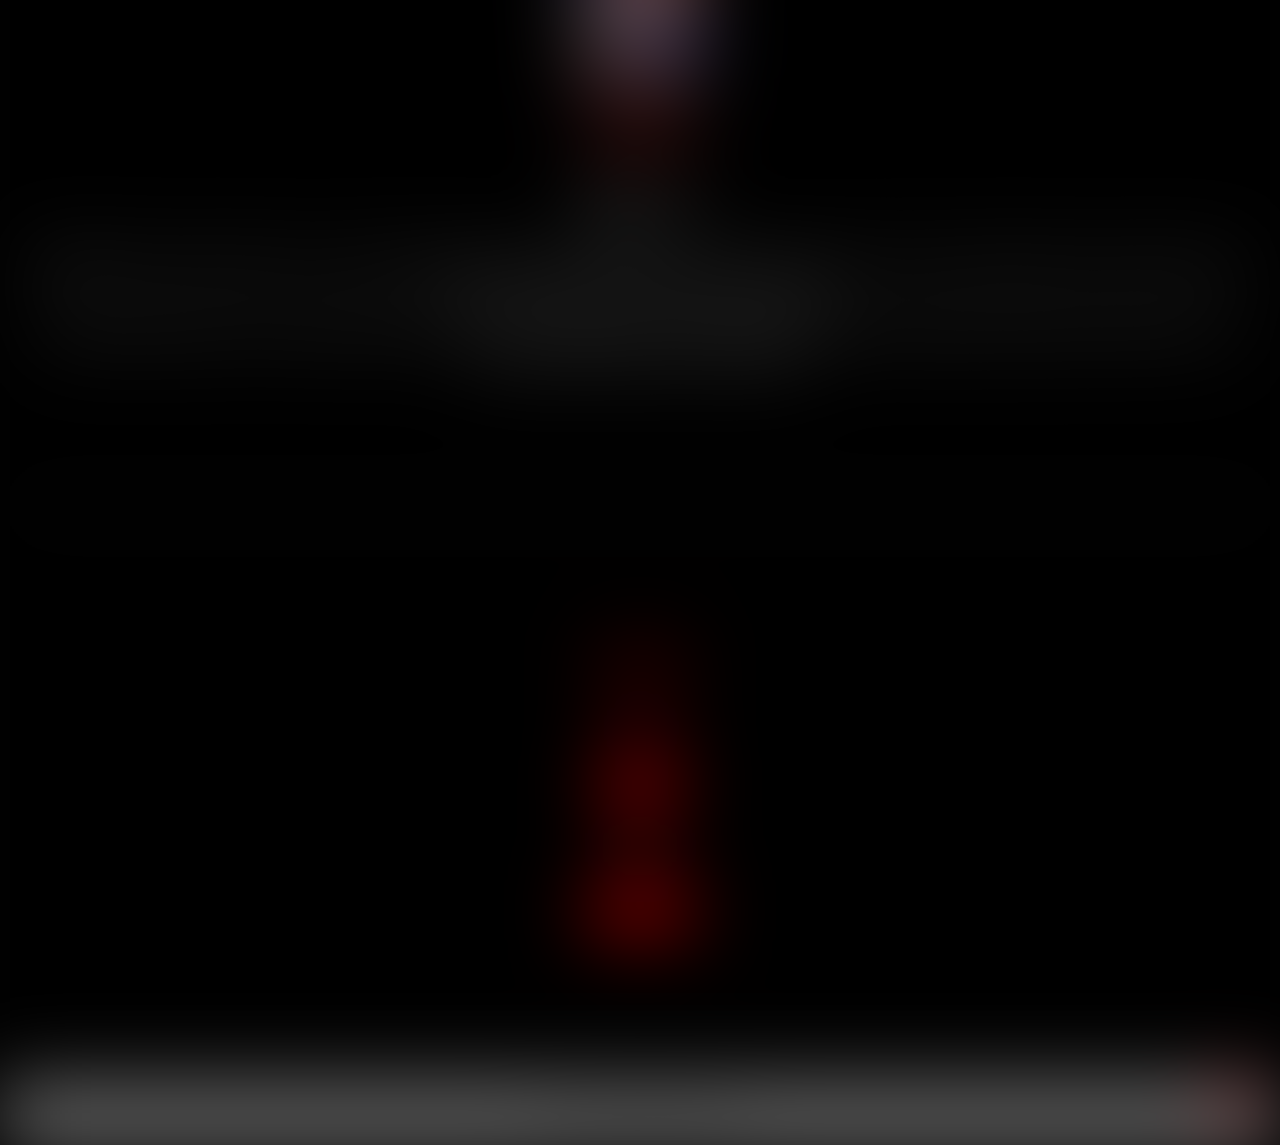
==== commit 17c3547d: "ultima atualizada" ====
--- a/index.html
+++ b/index.html
@@ -21,10 +21,10 @@
                 <li><a href="#contato">Contato</a></li>
             </ul>
 
-            <a href="jogo" class="jogar">Jogar</a>
+            <a href="#" class="bt-jogar">Jogar</a>
 
-            <button onclick="mudarTema()">
-                botao
+            <button class="tema" onclick="mudarTema()">
+                Tema
             </button>
         </nav>
     </header>
@@ -35,10 +35,18 @@
         <div class="home-cont">
             <h1>Zombie Attack</h1>
             <p>O mundo caiu. Sobreviva ao apocalipse e ajude Jake a lutar pela sua vida. </p>
-            <a href="#" class="bt-jogar">Jogar</a>
+           
+            <button class="jogar" onclick="abrirJogo()">Jogar</button>
+            <div id="game-cont" style="display: none;">
+                <button class="fechar" onclick="fecharJogo()">Fechar</button> 
+                <iframe src="http://127.0.0.1:5500/jogo/index.html"
+                width="100%"
+                height="400"></iframe>
+            </div>
         </div>
         
     </section>
+    
     <section id="sobre">
         <div class="sobre-cs">
             <h2>Sobre o Jogo</h2>
@@ -49,13 +57,15 @@
 </p>
             <p>Armado com sua katana, Jake enfrenta hordas de zumbis que surgem constantemente de todos os lados. O jogador deve utilizar movimentos rápidos, bons reflexos e estratégias inteligentes para atacar os inimigos e evitar ser cercado. Cada momento no jogo exige atenção, já que o perigo pode surgir a qualquer instante.</p>
             <p>O principal objetivo é sobreviver o maior tempo possível, enfrentando desafios cada vez mais difíceis. Com o passar do tempo, os zumbis se tornam mais numerosos, tornando a sobrevivência ainda mais desafiadora. O jogo proporciona uma experiência intensa, focada em ação, agilidade e tomada de decisão rápida.</p>
+            <img src="imgs/jogozombie.PNG" alt="Imagem do Jogo">
+            <img src="imgs/WhatsApp Image 2026-04-17 at 19.33.15.jpeg" alt="Mapa do jogo">
             <a href="#" class="bt-jogar">Jogar</a>
         </div>
         </section>
         <section id="historia">
             <div class="historia-cont">
                 <h2>História do Jogo</h2>
-                <p>Em um mundo devastado por uma infecção, a cidade foi completamente destruída e tomada por zumbis. Ruas vazias e prédios em ruínas formam um cenário onde o perigo nunca desaparece. O silêncio é constante, quebrado apenas pelos sons das criaturas que vagam sem parar em busca de qualquer sinal de vida.</p>
+                <p>No ano de 2047 em um mundo devastado por uma infecção, a cidade de Toronto no Canadá foi completamente destruída e tomada por zumbis. Ruas vazias e prédios em ruínas formam um cenário onde o perigo nunca desaparece. O silêncio é constante, quebrado apenas pelos sons das criaturas que vagam sem parar em busca de qualquer sinal de vida.</p>
                 <p>Jake é um dos poucos que ainda resistem. Como um ninja treinado, ele aprendeu a lutar, se mover rapidamente e reagir sob pressão. Agora, essas habilidades são tudo o que o mantém vivo. Com sua katana, ele enfrenta os zumbis que surgem constantemente, atacando sem parar e tentando cercá-lo a todo momento.</p>
                 <p>A sobrevivência exige atenção total. Um erro pode ser o fim. Os inimigos aparecem de todos os lados, obrigando Jake a se movimentar o tempo todo, atacando e desviando em sequência. Não existe um lugar seguro, não existe pausa, apenas combate contínuo contra uma ameaça que nunca termina.</p>
                 <p>Com o passar do tempo, a situação se torna ainda mais intensa. Os zumbis aumentam em número, pressionando cada vez mais o jogador. Resistir por mais tempo significa enfrentar desafios maiores, exigindo rapidez, estratégia e precisão em cada movimento.</p>
@@ -72,7 +82,7 @@
 
                 <p><strong>Nome:</strong>Fernando</p>
                 <p><strong>Idade:</strong>20 anos</p>
-                <p><strong>Perfil:</strong>Fernando estuda e trabalha, tendo uma rotina corrida no dia a dia. Por não ter muito tempo disponível, ele prefere conteúdos mais diretos e objetivos, sem excesso de informações.</p>
+                <p><strong>Perfil:</strong>Fernando estuda e trabalha, mora na cidade de Mariluz no Paraná, tendo uma rotina corrida no dia a dia. Por não ter muito tempo disponível, ele prefere conteúdos mais diretos e objetivos, sem excesso de informações.</p>
                 <p>Ele gosta de jogos simples, mas que ofereçam desafio e sejam um bom passatempo. Prefere experiências rápidas, que possa jogar em pequenos momentos livres, sem precisar aprender mecânicas muito complexas.</p>
             </div>
         </section>
--- a/style.css
+++ b/style.css
@@ -6,15 +6,16 @@
     background-color: black;
     color: #cccccc;
     font-family: Arial, Helvetica, sans-serif;
-    
+    padding-top: 60px;
+    margin: 0;
 }
 header {
-    position: fixed;
+     position: fixed;
     top: 0;
     left: 0;
     width: 100%;
-    height: 40px;
-    background-color: inherit;
+    height: 30px;
+    background-color: black;
 }
 nav {
     display: flex;
@@ -23,8 +24,17 @@
     align-items: center;
     gap: 30px;
     border-bottom: 2px solid red;
-    padding: 15px;
     background-color: inherit;
+    
+}
+ul {
+    display: flex;
+    list-style: none;
+    gap: 40px;
+    padding: 0;
+    align-items: center;
+    list-style: none;
+    margin: 0;
 }
 ul {
     display: flex;
@@ -42,11 +52,13 @@
             text-decoration: none;
             padding: 8px 15px;
             border-radius: 5px;
-
             transition: 0.3s;
+            display: flex;
         }
     }
 }
+
+
 
 .jogar {
     text-decoration: none;
@@ -83,6 +95,7 @@
     text-align: center;
     background-color: inherit;
     height: 80vh;
+    padding-top: 100px;
 }
 .home-cont h1 {
     font-size: 40px;
@@ -138,11 +151,16 @@
     margin: 10px 0;
     line-height: 1.6;
 }
+
 .sobre-cs:hover {
     border: 1px solid red;
     transition: 0.3s;
 }
-
+.sobre-cs img {
+    display: flex;
+    align-items: center;
+    gap: 15px;
+}
 #historia {
     padding: 100px 20px;
     text-align: center;
@@ -222,9 +240,20 @@
 
 @media(max-width: 480px) {
     header {
-        width: 100%;
+        flex-direction: column;
         align-items: center;
-        box-sizing: border-box;
+        gap: 10px;
+        height: auto;
+    }
+    nav ul {
+        display: grid;
+        flex-direction: column;
+        align-items: center;
+        gap: 10px;
+    }
+
+    body {
+        padding-top: 100px;
     }
 }
 
@@ -296,4 +325,43 @@
 body.claro #contato p {
     background-color: white;
     color: black;
+}
+
+iframe {
+    border: 2px solid red;
+}
+
+.tema {
+    border: 2px solid grey;
+    padding: auto;
+    background-color: black;
+    color: #ccc;
+}
+
+.fechar {
+     display: inline-block;
+    padding: 10px 25px;
+    color: red;
+    border: 2px solid red;
+    text-decoration: none;
+    border-radius: 5px;
+    transition: 0.3s;
+}
+
+.fechar:hover {
+    background-color: red;
+    color: black;
+    box-shadow: 0 0 15px red;
+}
+
+html, body {
+    margin: 0;
+    padding: 0;
+    width: 100%;
+    overflow-x: hidden;
+}
+
+* {
+    max-width: 100%;
+    box-sizing: border-box;
 }
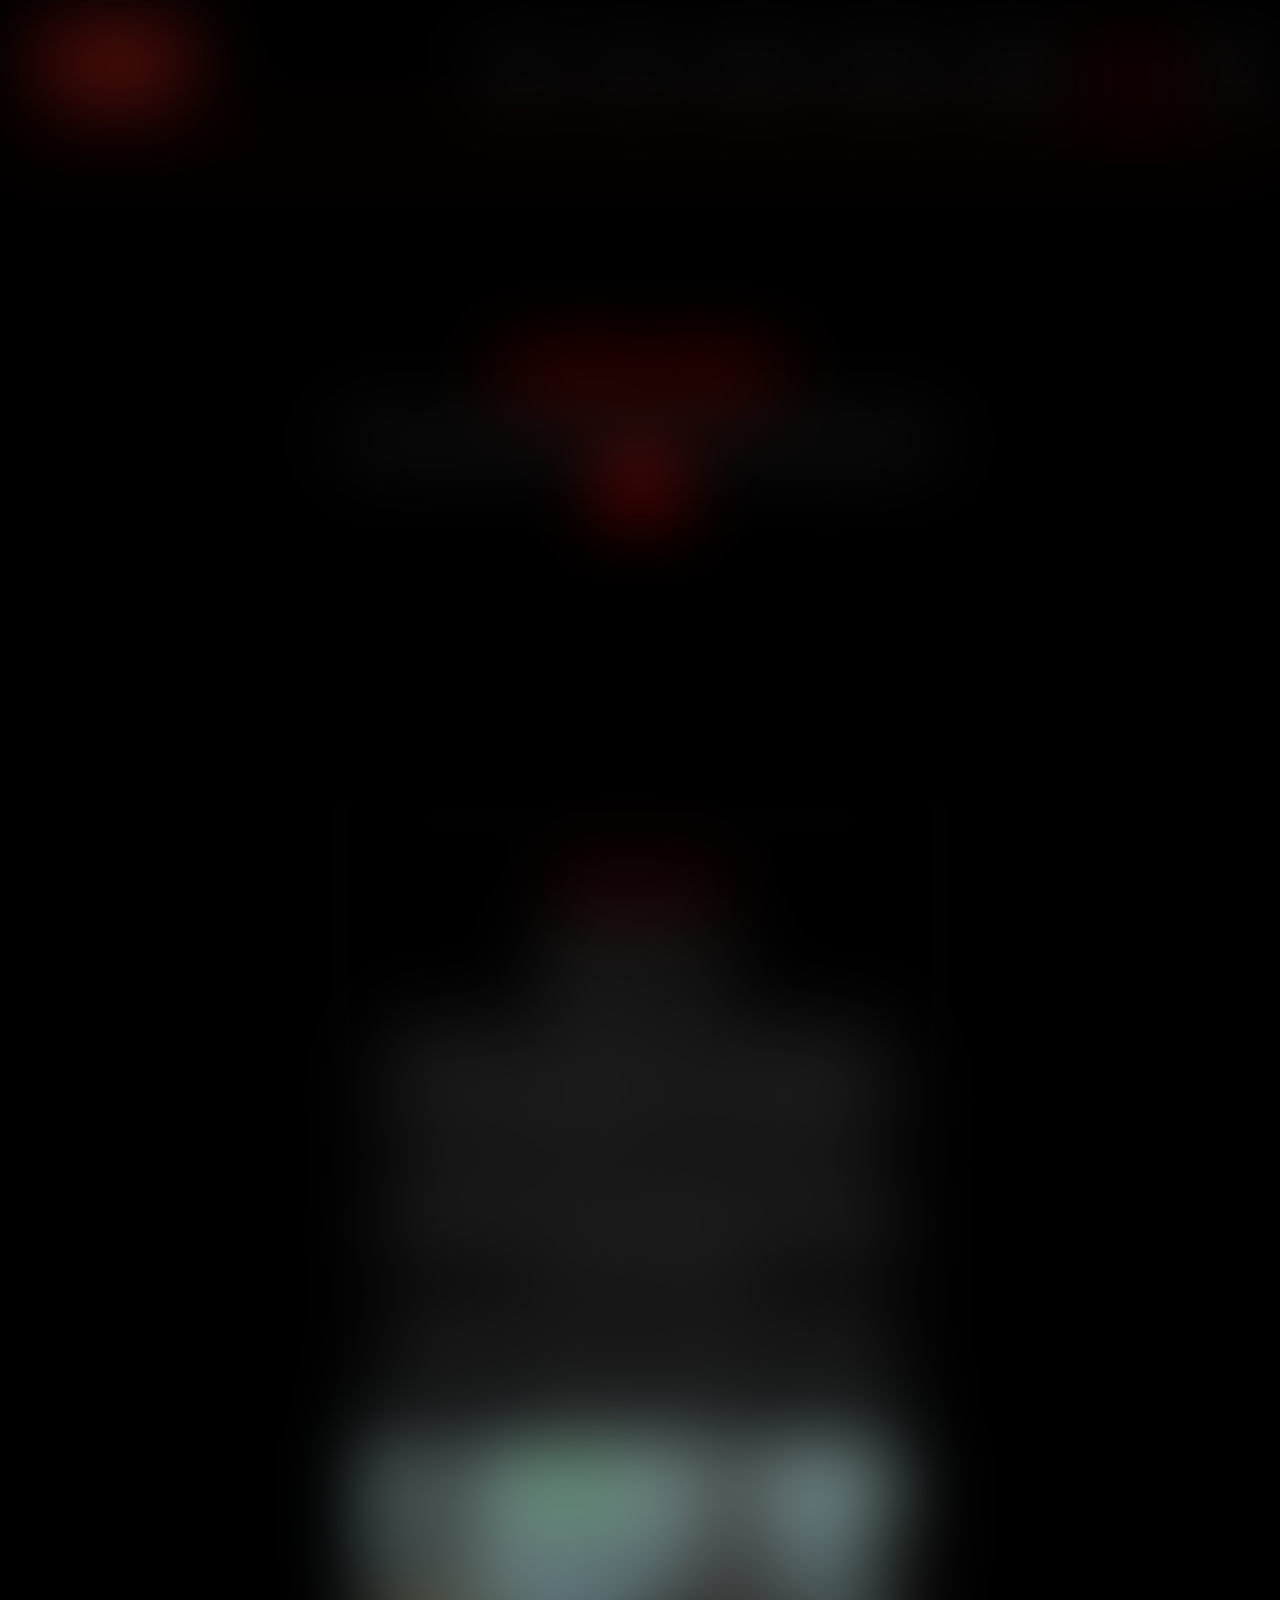
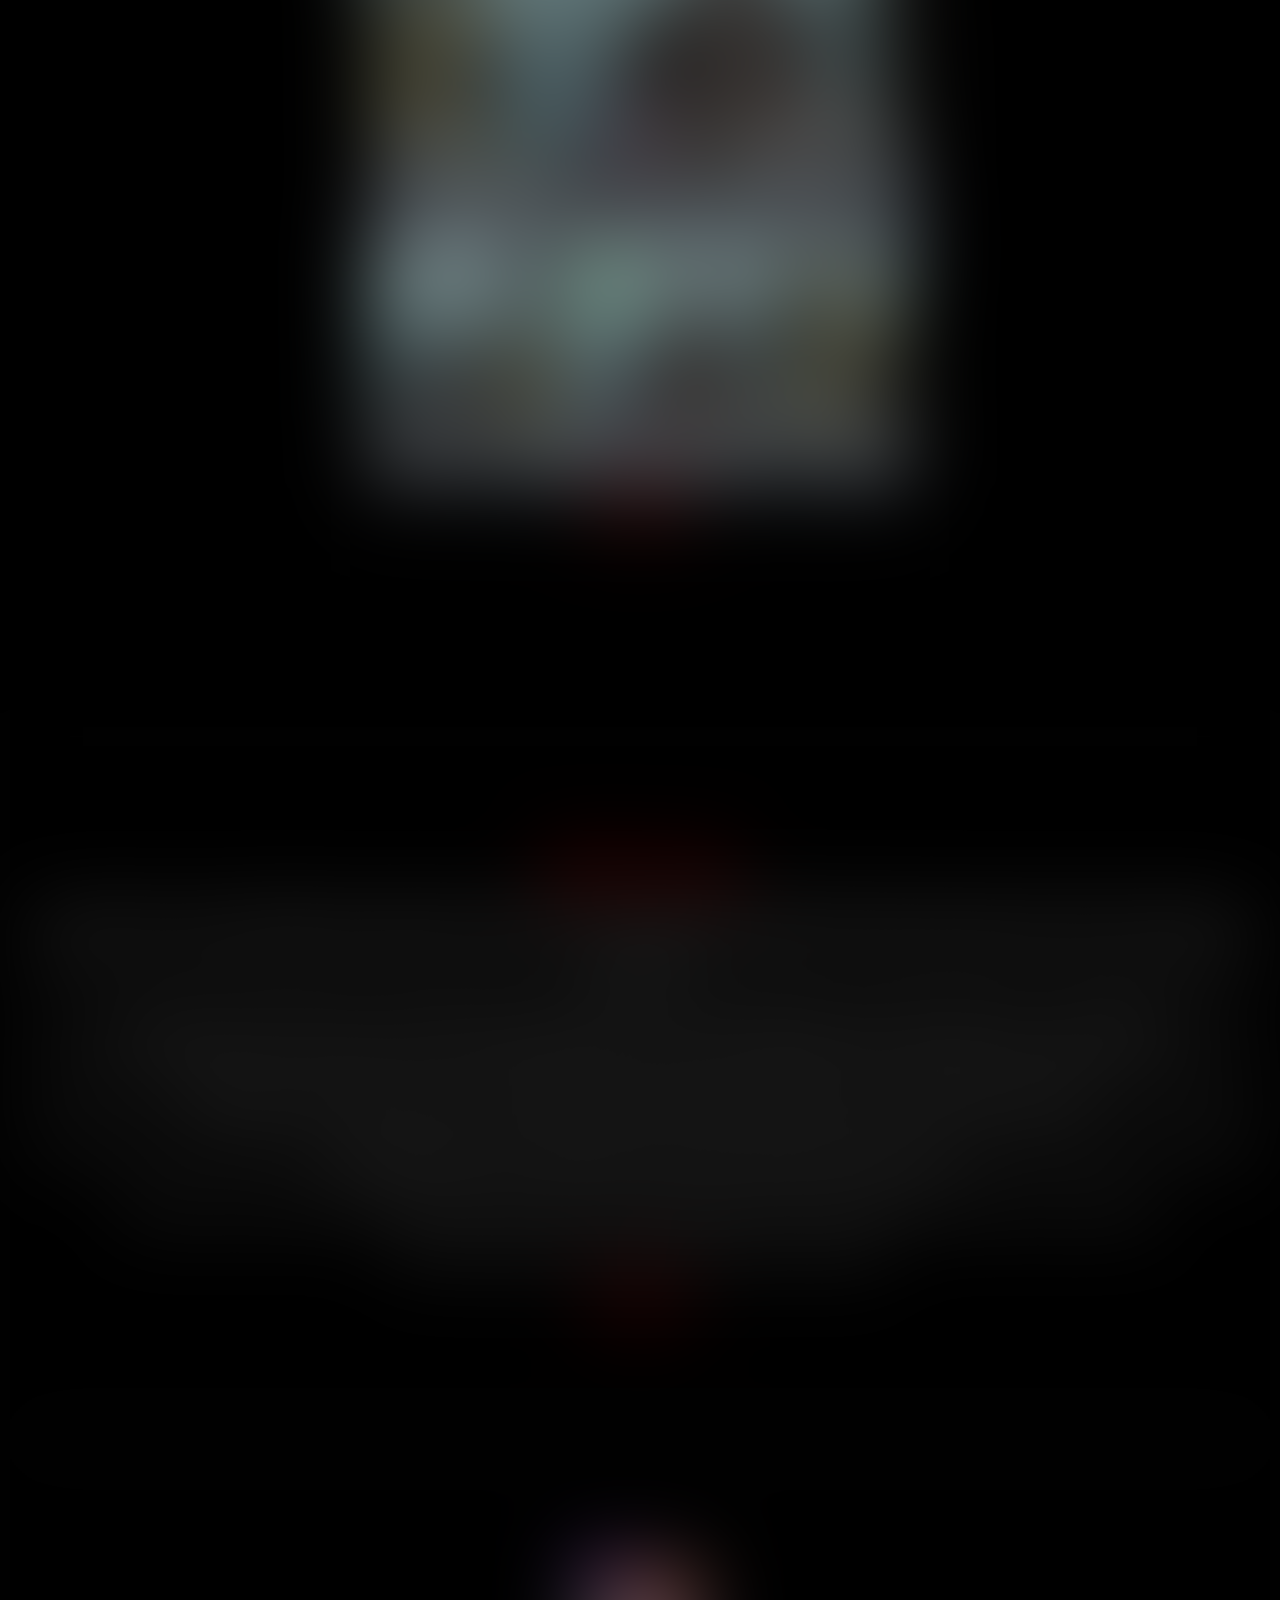
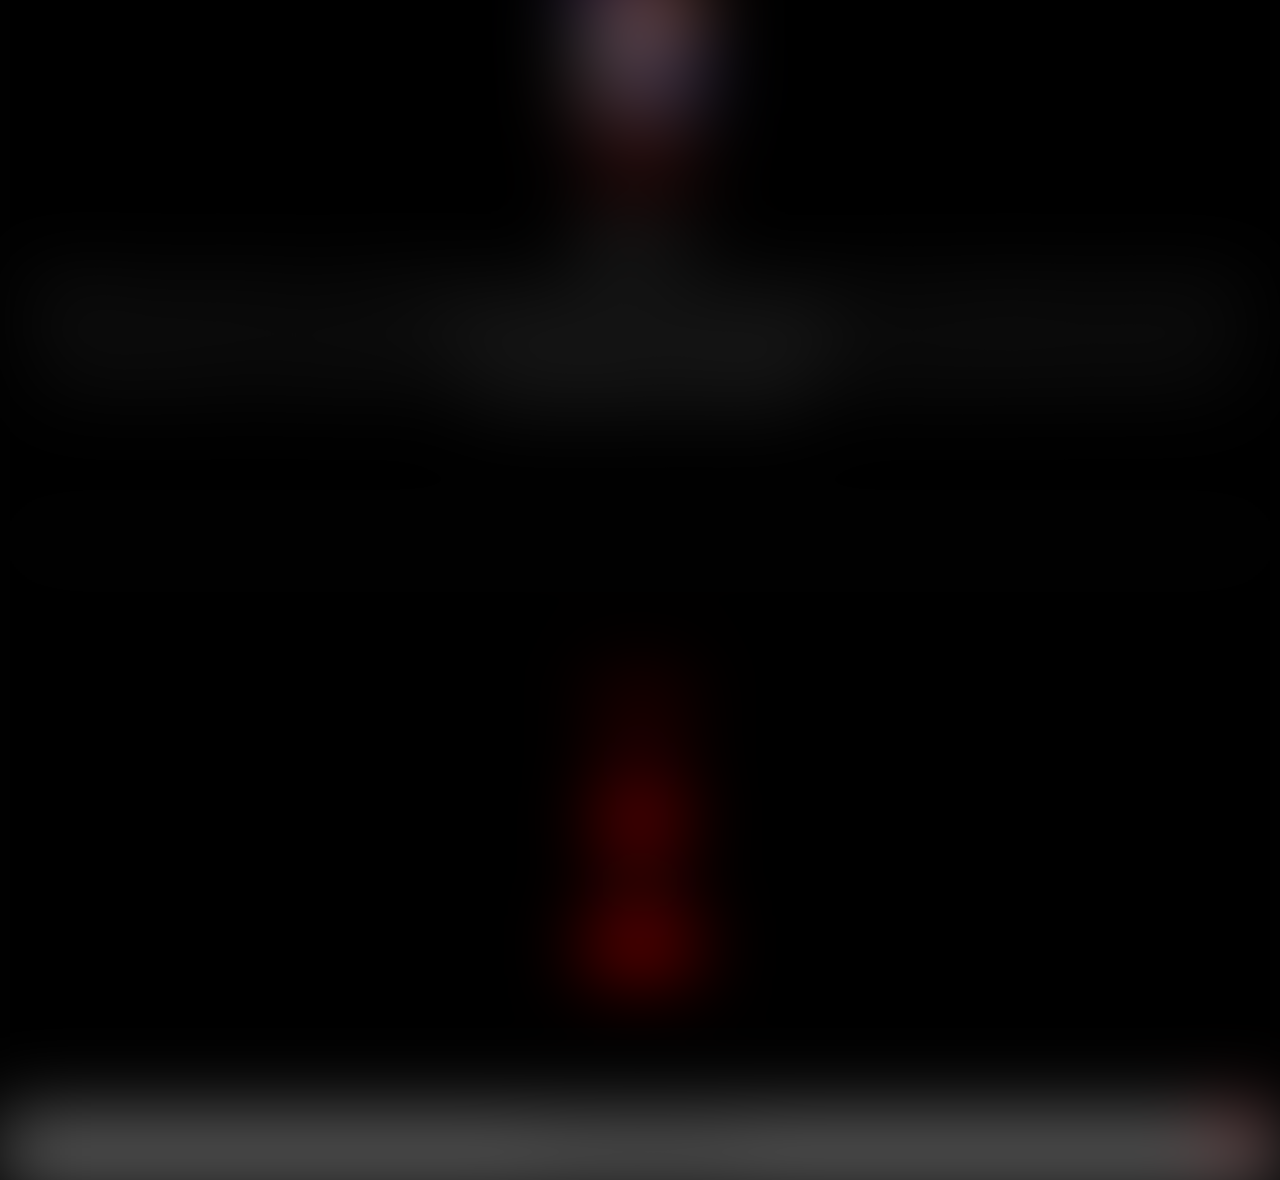
==== commit cdda5df3: "ultimo" ====
--- a/index.html
+++ b/index.html
@@ -52,7 +52,7 @@
             <h2>Sobre o Jogo</h2>
             <p><strong>Nome:</strong>Zombie Attack</p>
             <p><strong>Gênero:</strong>Ação e Sobrevivência</p>
-
+            <p><strong>Plataforma:</strong>Computador</p>
             <p> Zombie Attack é um jogo de ação e sobrevivência ambientado em uma cidade completamente destruída após uma misteriosa infecção que transformou a maior parte da população em zumbis. O jogador assume o controle de Jake, um ninja habilidoso e um dos últimos sobreviventes, que precisa lutar diariamente para continuar vivo em meio ao caos.
 </p>
             <p>Armado com sua katana, Jake enfrenta hordas de zumbis que surgem constantemente de todos os lados. O jogador deve utilizar movimentos rápidos, bons reflexos e estratégias inteligentes para atacar os inimigos e evitar ser cercado. Cada momento no jogo exige atenção, já que o perigo pode surgir a qualquer instante.</p>
